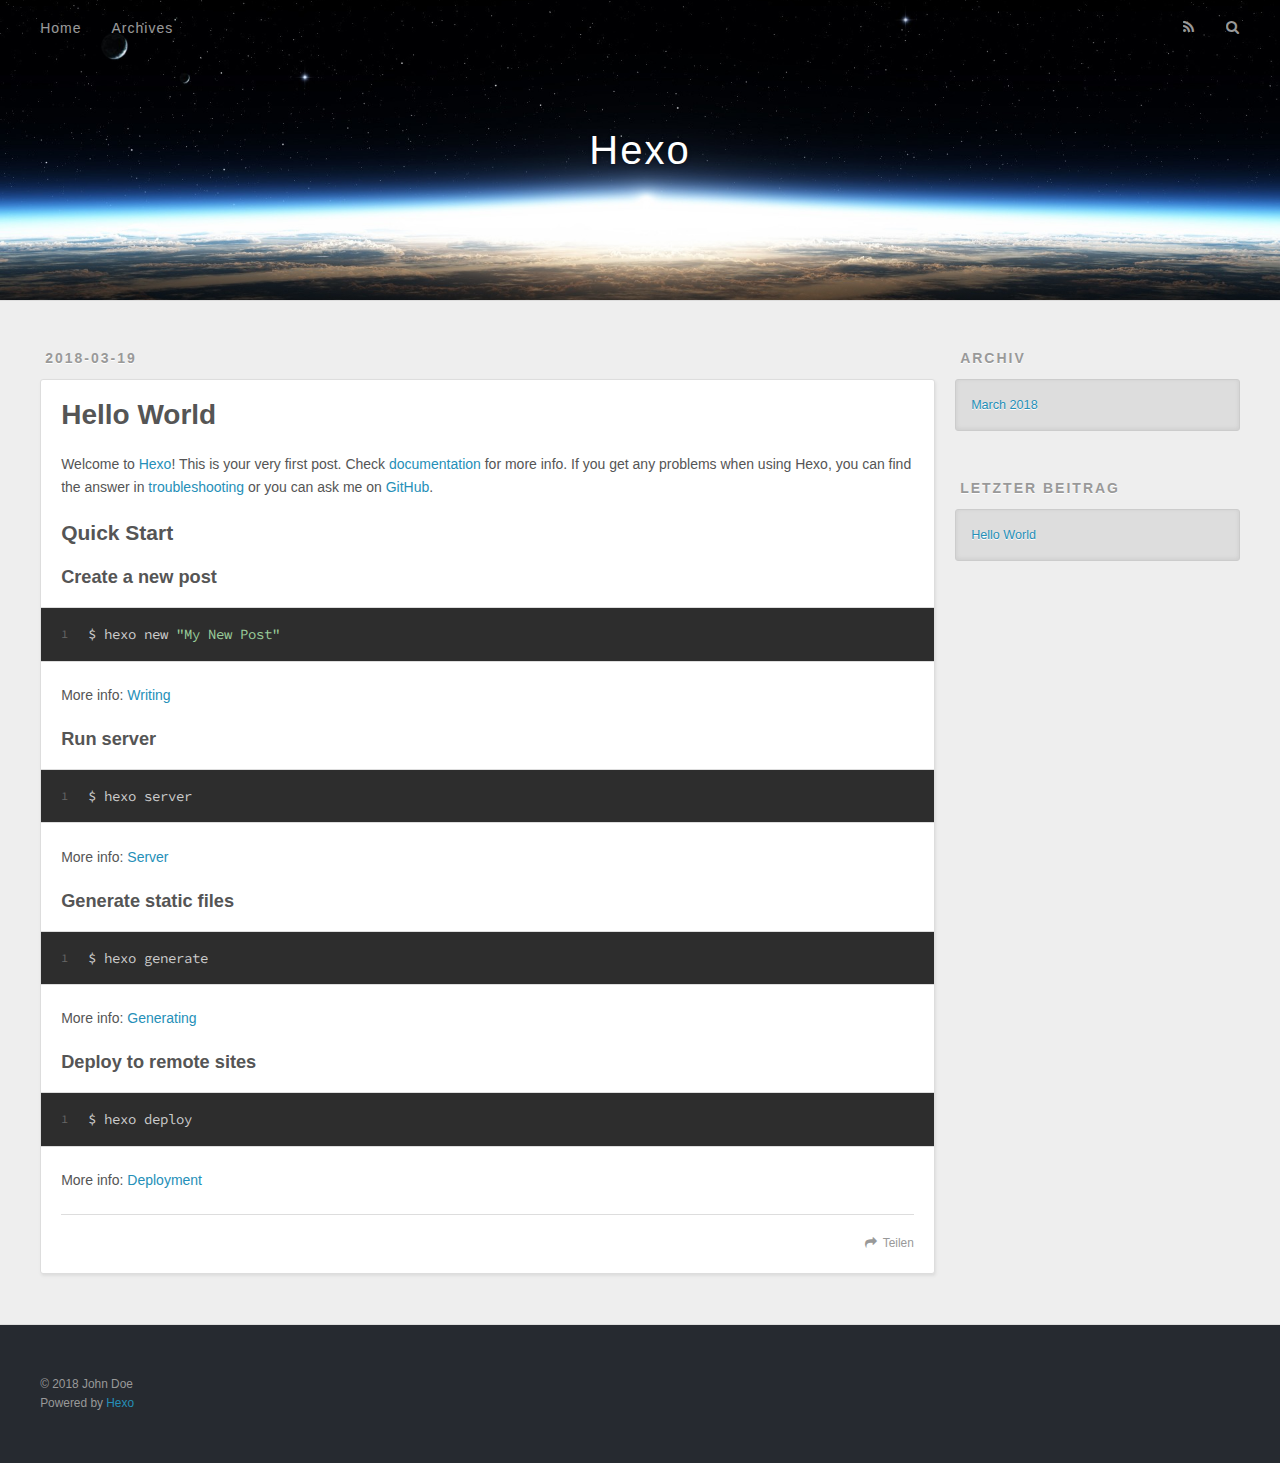
==== index.html @ 898272c4 "Site updated: 2018-03-19 23:19:36" ====
<!DOCTYPE html>
<html>
<head>
  <meta charset="utf-8">
  

  
  <title>Hexo</title>
  <meta name="viewport" content="width=device-width, initial-scale=1, maximum-scale=1">
  <meta property="og:type" content="website">
<meta property="og:title" content="Hexo">
<meta property="og:url" content="http://yoursite.com/index.html">
<meta property="og:site_name" content="Hexo">
<meta name="twitter:card" content="summary">
<meta name="twitter:title" content="Hexo">
  
    <link rel="alternate" href="/atom.xml" title="Hexo" type="application/atom+xml">
  
  
    <link rel="icon" href="/favicon.png">
  
  
    <link href="//fonts.googleapis.com/css?family=Source+Code+Pro" rel="stylesheet" type="text/css">
  
  <link rel="stylesheet" href="/css/style.css">
</head>

<body>
  <div id="container">
    <div id="wrap">
      <header id="header">
  <div id="banner"></div>
  <div id="header-outer" class="outer">
    <div id="header-title" class="inner">
      <h1 id="logo-wrap">
        <a href="/" id="logo">Hexo</a>
      </h1>
      
    </div>
    <div id="header-inner" class="inner">
      <nav id="main-nav">
        <a id="main-nav-toggle" class="nav-icon"></a>
        
          <a class="main-nav-link" href="/">Home</a>
        
          <a class="main-nav-link" href="/archives">Archives</a>
        
      </nav>
      <nav id="sub-nav">
        
          <a id="nav-rss-link" class="nav-icon" href="/atom.xml" title="RSS Feed"></a>
        
        <a id="nav-search-btn" class="nav-icon" title="Suche"></a>
      </nav>
      <div id="search-form-wrap">
        <form action="//google.com/search" method="get" accept-charset="UTF-8" class="search-form"><input type="search" name="q" class="search-form-input" placeholder="Search"><button type="submit" class="search-form-submit">&#xF002;</button><input type="hidden" name="sitesearch" value="http://yoursite.com"></form>
      </div>
    </div>
  </div>
</header>
      <div class="outer">
        <section id="main">
  
    <article id="post-hello-world" class="article article-type-post" itemscope itemprop="blogPost">
  <div class="article-meta">
    <a href="/2018/03/19/hello-world/" class="article-date">
  <time datetime="2018-03-19T15:12:24.000Z" itemprop="datePublished">2018-03-19</time>
</a>
    
  </div>
  <div class="article-inner">
    
    
      <header class="article-header">
        
  
    <h1 itemprop="name">
      <a class="article-title" href="/2018/03/19/hello-world/">Hello World</a>
    </h1>
  

      </header>
    
    <div class="article-entry" itemprop="articleBody">
      
        <p>Welcome to <a href="https://hexo.io/" target="_blank" rel="noopener">Hexo</a>! This is your very first post. Check <a href="https://hexo.io/docs/" target="_blank" rel="noopener">documentation</a> for more info. If you get any problems when using Hexo, you can find the answer in <a href="https://hexo.io/docs/troubleshooting.html" target="_blank" rel="noopener">troubleshooting</a> or you can ask me on <a href="https://github.com/hexojs/hexo/issues" target="_blank" rel="noopener">GitHub</a>.</p>
<h2 id="Quick-Start"><a href="#Quick-Start" class="headerlink" title="Quick Start"></a>Quick Start</h2><h3 id="Create-a-new-post"><a href="#Create-a-new-post" class="headerlink" title="Create a new post"></a>Create a new post</h3><figure class="highlight bash"><table><tr><td class="gutter"><pre><span class="line">1</span><br></pre></td><td class="code"><pre><span class="line">$ hexo new <span class="string">"My New Post"</span></span><br></pre></td></tr></table></figure>
<p>More info: <a href="https://hexo.io/docs/writing.html" target="_blank" rel="noopener">Writing</a></p>
<h3 id="Run-server"><a href="#Run-server" class="headerlink" title="Run server"></a>Run server</h3><figure class="highlight bash"><table><tr><td class="gutter"><pre><span class="line">1</span><br></pre></td><td class="code"><pre><span class="line">$ hexo server</span><br></pre></td></tr></table></figure>
<p>More info: <a href="https://hexo.io/docs/server.html" target="_blank" rel="noopener">Server</a></p>
<h3 id="Generate-static-files"><a href="#Generate-static-files" class="headerlink" title="Generate static files"></a>Generate static files</h3><figure class="highlight bash"><table><tr><td class="gutter"><pre><span class="line">1</span><br></pre></td><td class="code"><pre><span class="line">$ hexo generate</span><br></pre></td></tr></table></figure>
<p>More info: <a href="https://hexo.io/docs/generating.html" target="_blank" rel="noopener">Generating</a></p>
<h3 id="Deploy-to-remote-sites"><a href="#Deploy-to-remote-sites" class="headerlink" title="Deploy to remote sites"></a>Deploy to remote sites</h3><figure class="highlight bash"><table><tr><td class="gutter"><pre><span class="line">1</span><br></pre></td><td class="code"><pre><span class="line">$ hexo deploy</span><br></pre></td></tr></table></figure>
<p>More info: <a href="https://hexo.io/docs/deployment.html" target="_blank" rel="noopener">Deployment</a></p>

      
    </div>
    <footer class="article-footer">
      <a data-url="http://yoursite.com/2018/03/19/hello-world/" data-id="cjeydkvcm0000oxqplvipd4f5" class="article-share-link">Teilen</a>
      
      
    </footer>
  </div>
  
</article>


  


</section>
        
          <aside id="sidebar">
  
    

  
    

  
    
  
    
  <div class="widget-wrap">
    <h3 class="widget-title">Archiv</h3>
    <div class="widget">
      <ul class="archive-list"><li class="archive-list-item"><a class="archive-list-link" href="/archives/2018/03/">March 2018</a></li></ul>
    </div>
  </div>


  
    
  <div class="widget-wrap">
    <h3 class="widget-title">letzter Beitrag</h3>
    <div class="widget">
      <ul>
        
          <li>
            <a href="/2018/03/19/hello-world/">Hello World</a>
          </li>
        
      </ul>
    </div>
  </div>

  
</aside>
        
      </div>
      <footer id="footer">
  
  <div class="outer">
    <div id="footer-info" class="inner">
      &copy; 2018 John Doe<br>
      Powered by <a href="http://hexo.io/" target="_blank">Hexo</a>
    </div>
  </div>
</footer>
    </div>
    <nav id="mobile-nav">
  
    <a href="/" class="mobile-nav-link">Home</a>
  
    <a href="/archives" class="mobile-nav-link">Archives</a>
  
</nav>
    

<script src="//ajax.googleapis.com/ajax/libs/jquery/2.0.3/jquery.min.js"></script>


  <link rel="stylesheet" href="/fancybox/jquery.fancybox.css">
  <script src="/fancybox/jquery.fancybox.pack.js"></script>


<script src="/js/script.js"></script>



  </div>
</body>
</html>
---- css/style.css ----
body {
  width: 100%;
}
body:before,
body:after {
  content: "";
  display: table;
}
body:after {
  clear: both;
}
html,
body,
div,
span,
applet,
object,
iframe,
h1,
h2,
h3,
h4,
h5,
h6,
p,
blockquote,
pre,
a,
abbr,
acronym,
address,
big,
cite,
code,
del,
dfn,
em,
img,
ins,
kbd,
q,
s,
samp,
small,
strike,
strong,
sub,
sup,
tt,
var,
dl,
dt,
dd,
ol,
ul,
li,
fieldset,
form,
label,
legend,
table,
caption,
tbody,
tfoot,
thead,
tr,
th,
td {
  margin: 0;
  padding: 0;
  border: 0;
  outline: 0;
  font-weight: inherit;
  font-style: inherit;
  font-family: inherit;
  font-size: 100%;
  vertical-align: baseline;
}
body {
  line-height: 1;
  color: #000;
  background: #fff;
}
ol,
ul {
  list-style: none;
}
table {
  border-collapse: separate;
  border-spacing: 0;
  vertical-align: middle;
}
caption,
th,
td {
  text-align: left;
  font-weight: normal;
  vertical-align: middle;
}
a img {
  border: none;
}
input,
button {
  margin: 0;
  padding: 0;
}
input::-moz-focus-inner,
button::-moz-focus-inner {
  border: 0;
  padding: 0;
}
@font-face {
  font-family: FontAwesome;
  font-style: normal;
  font-weight: normal;
  src: url("fonts/fontawesome-webfont.eot?v=#4.0.3");
  src: url("fonts/fontawesome-webfont.eot?#iefix&v=#4.0.3") format("embedded-opentype"), url("fonts/fontawesome-webfont.woff?v=#4.0.3") format("woff"), url("fonts/fontawesome-webfont.ttf?v=#4.0.3") format("truetype"), url("fonts/fontawesome-webfont.svg#fontawesomeregular?v=#4.0.3") format("svg");
}
html,
body,
#container {
  height: 100%;
}
body {
  background: #eee;
  font: 14px -apple-system, BlinkMacSystemFont, "Segoe UI", "Roboto", "Oxygen", "Ubuntu", "Cantarell", "Fira Sans", "Droid Sans", "Helvetica Neue", sans-serif;
  -webkit-text-size-adjust: 100%;
}
.outer {
  max-width: 1220px;
  margin: 0 auto;
  padding: 0 20px;
}
.outer:before,
.outer:after {
  content: "";
  display: table;
}
.outer:after {
  clear: both;
}
.inner {
  display: inline;
  float: left;
  width: 98.33333333333333%;
  margin: 0 0.833333333333333%;
}
.left,
.alignleft {
  float: left;
}
.right,
.alignright {
  float: right;
}
.clear {
  clear: both;
}
#container {
  position: relative;
}
.mobile-nav-on {
  overflow: hidden;
}
#wrap {
  height: 100%;
  width: 100%;
  position: absolute;
  top: 0;
  left: 0;
  -webkit-transition: 0.2s ease-out;
  -moz-transition: 0.2s ease-out;
  -ms-transition: 0.2s ease-out;
  transition: 0.2s ease-out;
  z-index: 1;
  background: #eee;
}
.mobile-nav-on #wrap {
  left: 280px;
}
@media screen and (min-width: 768px) {
  #main {
    display: inline;
    float: left;
    width: 73.33333333333333%;
    margin: 0 0.833333333333333%;
  }
}
.article-date,
.article-category-link,
.archive-year,
.widget-title {
  text-decoration: none;
  text-transform: uppercase;
  letter-spacing: 2px;
  color: #999;
  margin-bottom: 1em;
  margin-left: 5px;
  line-height: 1em;
  text-shadow: 0 1px #fff;
  font-weight: bold;
}
.article-inner,
.archive-article-inner {
  background: #fff;
  -webkit-box-shadow: 1px 2px 3px #ddd;
  box-shadow: 1px 2px 3px #ddd;
  border: 1px solid #ddd;
  border-radius: 3px;
}
.article-entry h1,
.widget h1 {
  font-size: 2em;
}
.article-entry h2,
.widget h2 {
  font-size: 1.5em;
}
.article-entry h3,
.widget h3 {
  font-size: 1.3em;
}
.article-entry h4,
.widget h4 {
  font-size: 1.2em;
}
.article-entry h5,
.widget h5 {
  font-size: 1em;
}
.article-entry h6,
.widget h6 {
  font-size: 1em;
  color: #999;
}
.article-entry hr,
.widget hr {
  border: 1px dashed #ddd;
}
.article-entry strong,
.widget strong {
  font-weight: bold;
}
.article-entry em,
.widget em,
.article-entry cite,
.widget cite {
  font-style: italic;
}
.article-entry sup,
.widget sup,
.article-entry sub,
.widget sub {
  font-size: 0.75em;
  line-height: 0;
  position: relative;
  vertical-align: baseline;
}
.article-entry sup,
.widget sup {
  top: -0.5em;
}
.article-entry sub,
.widget sub {
  bottom: -0.2em;
}
.article-entry small,
.widget small {
  font-size: 0.85em;
}
.article-entry acronym,
.widget acronym,
.article-entry abbr,
.widget abbr {
  border-bottom: 1px dotted;
}
.article-entry ul,
.widget ul,
.article-entry ol,
.widget ol,
.article-entry dl,
.widget dl {
  margin: 0 20px;
  line-height: 1.6em;
}
.article-entry ul ul,
.widget ul ul,
.article-entry ol ul,
.widget ol ul,
.article-entry ul ol,
.widget ul ol,
.article-entry ol ol,
.widget ol ol {
  margin-top: 0;
  margin-bottom: 0;
}
.article-entry ul,
.widget ul {
  list-style: disc;
}
.article-entry ol,
.widget ol {
  list-style: decimal;
}
.article-entry dt,
.widget dt {
  font-weight: bold;
}
#header {
  height: 300px;
  position: relative;
  border-bottom: 1px solid #ddd;
}
#header:before,
#header:after {
  content: "";
  position: absolute;
  left: 0;
  right: 0;
  height: 40px;
}
#header:before {
  top: 0;
  background: -webkit-linear-gradient(rgba(0,0,0,0.2), transparent);
  background: -moz-linear-gradient(rgba(0,0,0,0.2), transparent);
  background: -ms-linear-gradient(rgba(0,0,0,0.2), transparent);
  background: linear-gradient(rgba(0,0,0,0.2), transparent);
}
#header:after {
  bottom: 0;
  background: -webkit-linear-gradient(transparent, rgba(0,0,0,0.2));
  background: -moz-linear-gradient(transparent, rgba(0,0,0,0.2));
  background: -ms-linear-gradient(transparent, rgba(0,0,0,0.2));
  background: linear-gradient(transparent, rgba(0,0,0,0.2));
}
#header-outer {
  height: 100%;
  position: relative;
}
#header-inner {
  position: relative;
  overflow: hidden;
}
#banner {
  position: absolute;
  top: 0;
  left: 0;
  width: 100%;
  height: 100%;
  background: url("images/banner.jpg") center #000;
  -webkit-background-size: cover;
  -moz-background-size: cover;
  background-size: cover;
  z-index: -1;
}
#header-title {
  text-align: center;
  height: 40px;
  position: absolute;
  top: 50%;
  left: 0;
  margin-top: -20px;
}
#logo,
#subtitle {
  text-decoration: none;
  color: #fff;
  font-weight: 300;
  text-shadow: 0 1px 4px rgba(0,0,0,0.3);
}
#logo {
  font-size: 40px;
  line-height: 40px;
  letter-spacing: 2px;
}
#subtitle {
  font-size: 16px;
  line-height: 16px;
  letter-spacing: 1px;
}
#subtitle-wrap {
  margin-top: 16px;
}
#main-nav {
  float: left;
  margin-left: -15px;
}
.nav-icon,
.main-nav-link {
  float: left;
  color: #fff;
  opacity: 0.6;
  text-decoration: none;
  text-shadow: 0 1px rgba(0,0,0,0.2);
  -webkit-transition: opacity 0.2s;
  -moz-transition: opacity 0.2s;
  -ms-transition: opacity 0.2s;
  transition: opacity 0.2s;
  display: block;
  padding: 20px 15px;
}
.nav-icon:hover,
.main-nav-link:hover {
  opacity: 1;
}
.nav-icon {
  font-family: FontAwesome;
  text-align: center;
  font-size: 14px;
  width: 14px;
  height: 14px;
  padding: 20px 15px;
  position: relative;
  cursor: pointer;
}
.main-nav-link {
  font-weight: 300;
  letter-spacing: 1px;
}
@media screen and (max-width: 479px) {
  .main-nav-link {
    display: none;
  }
}
#main-nav-toggle {
  display: none;
}
#main-nav-toggle:before {
  content: "\f0c9";
}
@media screen and (max-width: 479px) {
  #main-nav-toggle {
    display: block;
  }
}
#sub-nav {
  float: right;
  margin-right: -15px;
}
#nav-rss-link:before {
  content: "\f09e";
}
#nav-search-btn:before {
  content: "\f002";
}
#search-form-wrap {
  position: absolute;
  top: 15px;
  width: 150px;
  height: 30px;
  right: -150px;
  opacity: 0;
  -webkit-transition: 0.2s ease-out;
  -moz-transition: 0.2s ease-out;
  -ms-transition: 0.2s ease-out;
  transition: 0.2s ease-out;
}
#search-form-wrap.on {
  opacity: 1;
  right: 0;
}
@media screen and (max-width: 479px) {
  #search-form-wrap {
    width: 100%;
    right: -100%;
  }
}
.search-form {
  position: absolute;
  top: 0;
  left: 0;
  right: 0;
  background: #fff;
  padding: 5px 15px;
  border-radius: 15px;
  -webkit-box-shadow: 0 0 10px rgba(0,0,0,0.3);
  box-shadow: 0 0 10px rgba(0,0,0,0.3);
}
.search-form-input {
  border: none;
  background: none;
  color: #555;
  width: 100%;
  font: 13px -apple-system, BlinkMacSystemFont, "Segoe UI", "Roboto", "Oxygen", "Ubuntu", "Cantarell", "Fira Sans", "Droid Sans", "Helvetica Neue", sans-serif;
  outline: none;
}
.search-form-input::-webkit-search-results-decoration,
.search-form-input::-webkit-search-cancel-button {
  -webkit-appearance: none;
}
.search-form-submit {
  position: absolute;
  top: 50%;
  right: 10px;
  margin-top: -7px;
  font: 13px FontAwesome;
  border: none;
  background: none;
  color: #bbb;
  cursor: pointer;
}
.search-form-submit:hover,
.search-form-submit:focus {
  color: #777;
}
.article {
  margin: 50px 0;
}
.article-inner {
  overflow: hidden;
}
.article-meta:before,
.article-meta:after {
  content: "";
  display: table;
}
.article-meta:after {
  clear: both;
}
.article-date {
  float: left;
}
.article-category {
  float: left;
  line-height: 1em;
  color: #ccc;
  text-shadow: 0 1px #fff;
  margin-left: 8px;
}
.article-category:before {
  content: "\2022";
}
.article-category-link {
  margin: 0 12px 1em;
}
.article-header {
  padding: 20px 20px 0;
}
.article-title {
  text-decoration: none;
  font-size: 2em;
  font-weight: bold;
  color: #555;
  line-height: 1.1em;
  -webkit-transition: color 0.2s;
  -moz-transition: color 0.2s;
  -ms-transition: color 0.2s;
  transition: color 0.2s;
}
a.article-title:hover {
  color: #258fb8;
}
.article-entry {
  color: #555;
  padding: 0 20px;
}
.article-entry:before,
.article-entry:after {
  content: "";
  display: table;
}
.article-entry:after {
  clear: both;
}
.article-entry p,
.article-entry table {
  line-height: 1.6em;
  margin: 1.6em 0;
}
.article-entry h1,
.article-entry h2,
.article-entry h3,
.article-entry h4,
.article-entry h5,
.article-entry h6 {
  font-weight: bold;
}
.article-entry h1,
.article-entry h2,
.article-entry h3,
.article-entry h4,
.article-entry h5,
.article-entry h6 {
  line-height: 1.1em;
  margin: 1.1em 0;
}
.article-entry a {
  color: #258fb8;
  text-decoration: none;
}
.article-entry a:hover {
  text-decoration: underline;
}
.article-entry ul,
.article-entry ol,
.article-entry dl {
  margin-top: 1.6em;
  margin-bottom: 1.6em;
}
.article-entry img,
.article-entry video {
  max-width: 100%;
  height: auto;
  display: block;
  margin: auto;
}
.article-entry iframe {
  border: none;
}
.article-entry table {
  width: 100%;
  border-collapse: collapse;
  border-spacing: 0;
}
.article-entry th {
  font-weight: bold;
  border-bottom: 3px solid #ddd;
  padding-bottom: 0.5em;
}
.article-entry td {
  border-bottom: 1px solid #ddd;
  padding: 10px 0;
}
.article-entry blockquote {
  font-family: Georgia, "Times New Roman", serif;
  font-size: 1.4em;
  margin: 1.6em 20px;
  text-align: center;
}
.article-entry blockquote footer {
  font-size: 14px;
  margin: 1.6em 0;
  font-family: -apple-system, BlinkMacSystemFont, "Segoe UI", "Roboto", "Oxygen", "Ubuntu", "Cantarell", "Fira Sans", "Droid Sans", "Helvetica Neue", sans-serif;
}
.article-entry blockquote footer cite:before {
  content: "—";
  padding: 0 0.5em;
}
.article-entry .pullquote {
  text-align: left;
  width: 45%;
  margin: 0;
}
.article-entry .pullquote.left {
  margin-left: 0.5em;
  margin-right: 1em;
}
.article-entry .pullquote.right {
  margin-right: 0.5em;
  margin-left: 1em;
}
.article-entry .caption {
  color: #999;
  display: block;
  font-size: 0.9em;
  margin-top: 0.5em;
  position: relative;
  text-align: center;
}
.article-entry .video-container {
  position: relative;
  padding-top: 56.25%;
  height: 0;
  overflow: hidden;
}
.article-entry .video-container iframe,
.article-entry .video-container object,
.article-entry .video-container embed {
  position: absolute;
  top: 0;
  left: 0;
  width: 100%;
  height: 100%;
  margin-top: 0;
}
.article-more-link a {
  display: inline-block;
  line-height: 1em;
  padding: 6px 15px;
  border-radius: 15px;
  background: #eee;
  color: #999;
  text-shadow: 0 1px #fff;
  text-decoration: none;
}
.article-more-link a:hover {
  background: #258fb8;
  color: #fff;
  text-decoration: none;
  text-shadow: 0 1px #1e7293;
}
.article-footer {
  font-size: 0.85em;
  line-height: 1.6em;
  border-top: 1px solid #ddd;
  padding-top: 1.6em;
  margin: 0 20px 20px;
}
.article-footer:before,
.article-footer:after {
  content: "";
  display: table;
}
.article-footer:after {
  clear: both;
}
.article-footer a {
  color: #999;
  text-decoration: none;
}
.article-footer a:hover {
  color: #555;
}
.article-tag-list-item {
  float: left;
  margin-right: 10px;
}
.article-tag-list-link:before {
  content: "#";
}
.article-comment-link {
  float: right;
}
.article-comment-link:before {
  content: "\f075";
  font-family: FontAwesome;
  padding-right: 8px;
}
.article-share-link {
  cursor: pointer;
  float: right;
  margin-left: 20px;
}
.article-share-link:before {
  content: "\f064";
  font-family: FontAwesome;
  padding-right: 6px;
}
#article-nav {
  position: relative;
}
#article-nav:before,
#article-nav:after {
  content: "";
  display: table;
}
#article-nav:after {
  clear: both;
}
@media screen and (min-width: 768px) {
  #article-nav {
    margin: 50px 0;
  }
  #article-nav:before {
    width: 8px;
    height: 8px;
    position: absolute;
    top: 50%;
    left: 50%;
    margin-top: -4px;
    margin-left: -4px;
    content: "";
    border-radius: 50%;
    background: #ddd;
    -webkit-box-shadow: 0 1px 2px #fff;
    box-shadow: 0 1px 2px #fff;
  }
}
.article-nav-link-wrap {
  text-decoration: none;
  text-shadow: 0 1px #fff;
  color: #999;
  -webkit-box-sizing: border-box;
  -moz-box-sizing: border-box;
  box-sizing: border-box;
  margin-top: 50px;
  text-align: center;
  display: block;
}
.article-nav-link-wrap:hover {
  color: #555;
}
@media screen and (min-width: 768px) {
  .article-nav-link-wrap {
    width: 50%;
    margin-top: 0;
  }
}
@media screen and (min-width: 768px) {
  #article-nav-newer {
    float: left;
    text-align: right;
    padding-right: 20px;
  }
}
@media screen and (min-width: 768px) {
  #article-nav-older {
    float: right;
    text-align: left;
    padding-left: 20px;
  }
}
.article-nav-caption {
  text-transform: uppercase;
  letter-spacing: 2px;
  color: #ddd;
  line-height: 1em;
  font-weight: bold;
}
#article-nav-newer .article-nav-caption {
  margin-right: -2px;
}
.article-nav-title {
  font-size: 0.85em;
  line-height: 1.6em;
  margin-top: 0.5em;
}
.article-share-box {
  position: absolute;
  display: none;
  background: #fff;
  -webkit-box-shadow: 1px 2px 10px rgba(0,0,0,0.2);
  box-shadow: 1px 2px 10px rgba(0,0,0,0.2);
  border-radius: 3px;
  margin-left: -145px;
  overflow: hidden;
  z-index: 1;
}
.article-share-box.on {
  display: block;
}
.article-share-input {
  width: 100%;
  background: none;
  -webkit-box-sizing: border-box;
  -moz-box-sizing: border-box;
  box-sizing: border-box;
  font: 14px -apple-system, BlinkMacSystemFont, "Segoe UI", "Roboto", "Oxygen", "Ubuntu", "Cantarell", "Fira Sans", "Droid Sans", "Helvetica Neue", sans-serif;
  padding: 0 15px;
  color: #555;
  outline: none;
  border: 1px solid #ddd;
  border-radius: 3px 3px 0 0;
  height: 36px;
  line-height: 36px;
}
.article-share-links {
  background: #eee;
}
.article-share-links:before,
.article-share-links:after {
  content: "";
  display: table;
}
.article-share-links:after {
  clear: both;
}
.article-share-twitter,
.article-share-facebook,
.article-share-pinterest,
.article-share-google {
  width: 50px;
  height: 36px;
  display: block;
  float: left;
  position: relative;
  color: #999;
  text-shadow: 0 1px #fff;
}
.article-share-twitter:before,
.article-share-facebook:before,
.article-share-pinterest:before,
.article-share-google:before {
  font-size: 20px;
  font-family: FontAwesome;
  width: 20px;
  height: 20px;
  position: absolute;
  top: 50%;
  left: 50%;
  margin-top: -10px;
  margin-left: -10px;
  text-align: center;
}
.article-share-twitter:hover,
.article-share-facebook:hover,
.article-share-pinterest:hover,
.article-share-google:hover {
  color: #fff;
}
.article-share-twitter:before {
  content: "\f099";
}
.article-share-twitter:hover {
  background: #00aced;
  text-shadow: 0 1px #008abe;
}
.article-share-facebook:before {
  content: "\f09a";
}
.article-share-facebook:hover {
  background: #3b5998;
  text-shadow: 0 1px #2f477a;
}
.article-share-pinterest:before {
  content: "\f0d2";
}
.article-share-pinterest:hover {
  background: #cb2027;
  text-shadow: 0 1px #a21a1f;
}
.article-share-google:before {
  content: "\f0d5";
}
.article-share-google:hover {
  background: #dd4b39;
  text-shadow: 0 1px #be3221;
}
.article-gallery {
  background: #000;
  position: relative;
}
.article-gallery-photos {
  position: relative;
  overflow: hidden;
}
.article-gallery-img {
  display: none;
  max-width: 100%;
}
.article-gallery-img:first-child {
  display: block;
}
.article-gallery-img.loaded {
  position: absolute;
  display: block;
}
.article-gallery-img img {
  display: block;
  max-width: 100%;
  margin: 0 auto;
}
#comments {
  background: #fff;
  -webkit-box-shadow: 1px 2px 3px #ddd;
  box-shadow: 1px 2px 3px #ddd;
  padding: 20px;
  border: 1px solid #ddd;
  border-radius: 3px;
  margin: 50px 0;
}
#comments a {
  color: #258fb8;
}
.archives-wrap {
  margin: 50px 0;
}
.archives:before,
.archives:after {
  content: "";
  display: table;
}
.archives:after {
  clear: both;
}
.archive-year-wrap {
  margin-bottom: 1em;
}
.archives {
  -webkit-column-gap: 10px;
  -moz-column-gap: 10px;
  column-gap: 10px;
}
@media screen and (min-width: 480px) and (max-width: 767px) {
  .archives {
    -webkit-column-count: 2;
    -moz-column-count: 2;
    column-count: 2;
  }
}
@media screen and (min-width: 768px) {
  .archives {
    -webkit-column-count: 3;
    -moz-column-count: 3;
    column-count: 3;
  }
}
.archive-article {
  -webkit-column-break-inside: avoid;
  page-break-inside: avoid;
  overflow: hidden;
  break-inside: avoid-column;
}
.archive-article-inner {
  padding: 10px;
  margin-bottom: 15px;
}
.archive-article-title {
  text-decoration: none;
  font-weight: bold;
  color: #555;
  -webkit-transition: color 0.2s;
  -moz-transition: color 0.2s;
  -ms-transition: color 0.2s;
  transition: color 0.2s;
  line-height: 1.6em;
}
.archive-article-title:hover {
  color: #258fb8;
}
.archive-article-footer {
  margin-top: 1em;
}
.archive-article-date {
  color: #999;
  text-decoration: none;
  font-size: 0.85em;
  line-height: 1em;
  margin-bottom: 0.5em;
  display: block;
}
#page-nav {
  margin: 50px auto;
  background: #fff;
  -webkit-box-shadow: 1px 2px 3px #ddd;
  box-shadow: 1px 2px 3px #ddd;
  border: 1px solid #ddd;
  border-radius: 3px;
  text-align: center;
  color: #999;
  overflow: hidden;
}
#page-nav:before,
#page-nav:after {
  content: "";
  display: table;
}
#page-nav:after {
  clear: both;
}
#page-nav a,
#page-nav span {
  padding: 10px 20px;
  line-height: 1;
  height: 2ex;
}
#page-nav a {
  color: #999;
  text-decoration: none;
}
#page-nav a:hover {
  background: #999;
  color: #fff;
}
#page-nav .prev {
  float: left;
}
#page-nav .next {
  float: right;
}
#page-nav .page-number {
  display: inline-block;
}
@media screen and (max-width: 479px) {
  #page-nav .page-number {
    display: none;
  }
}
#page-nav .current {
  color: #555;
  font-weight: bold;
}
#page-nav .space {
  color: #ddd;
}
#footer {
  background: #262a30;
  padding: 50px 0;
  border-top: 1px solid #ddd;
  color: #999;
}
#footer a {
  color: #258fb8;
  text-decoration: none;
}
#footer a:hover {
  text-decoration: underline;
}
#footer-info {
  line-height: 1.6em;
  font-size: 0.85em;
}
.article-entry pre,
.article-entry .highlight {
  background: #2d2d2d;
  margin: 0 -20px;
  padding: 15px 20px;
  border-style: solid;
  border-color: #ddd;
  border-width: 1px 0;
  overflow: auto;
  color: #ccc;
  line-height: 22.400000000000002px;
}
.article-entry .highlight .gutter pre,
.article-entry .gist .gist-file .gist-data .line-numbers {
  color: #666;
  font-size: 0.85em;
}
.article-entry pre,
.article-entry code {
  font-family: "Source Code Pro", Consolas, Monaco, Menlo, Consolas, monospace;
}
.article-entry code {
  background: #eee;
  text-shadow: 0 1px #fff;
  padding: 0 0.3em;
}
.article-entry pre code {
  background: none;
  text-shadow: none;
  padding: 0;
}
.article-entry .highlight pre {
  border: none;
  margin: 0;
  padding: 0;
}
.article-entry .highlight table {
  margin: 0;
  width: auto;
}
.article-entry .highlight td {
  border: none;
  padding: 0;
}
.article-entry .highlight figcaption {
  font-size: 0.85em;
  color: #999;
  line-height: 1em;
  margin-bottom: 1em;
}
.article-entry .highlight figcaption:before,
.article-entry .highlight figcaption:after {
  content: "";
  display: table;
}
.article-entry .highlight figcaption:after {
  clear: both;
}
.article-entry .highlight figcaption a {
  float: right;
}
.article-entry .highlight .gutter pre {
  text-align: right;
  padding-right: 20px;
}
.article-entry .highlight .line {
  height: 22.400000000000002px;
}
.article-entry .highlight .line.marked {
  background: #515151;
}
.article-entry .gist {
  margin: 0 -20px;
  border-style: solid;
  border-color: #ddd;
  border-width: 1px 0;
  background: #2d2d2d;
  padding: 15px 20px 15px 0;
}
.article-entry .gist .gist-file {
  border: none;
  font-family: "Source Code Pro", Consolas, Monaco, Menlo, Consolas, monospace;
  margin: 0;
}
.article-entry .gist .gist-file .gist-data {
  background: none;
  border: none;
}
.article-entry .gist .gist-file .gist-data .line-numbers {
  background: none;
  border: none;
  padding: 0 20px 0 0;
}
.article-entry .gist .gist-file .gist-data .line-data {
  padding: 0 !important;
}
.article-entry .gist .gist-file .highlight {
  margin: 0;
  padding: 0;
  border: none;
}
.article-entry .gist .gist-file .gist-meta {
  background: #2d2d2d;
  color: #999;
  font: 0.85em -apple-system, BlinkMacSystemFont, "Segoe UI", "Roboto", "Oxygen", "Ubuntu", "Cantarell", "Fira Sans", "Droid Sans", "Helvetica Neue", sans-serif;
  text-shadow: 0 0;
  padding: 0;
  margin-top: 1em;
  margin-left: 20px;
}
.article-entry .gist .gist-file .gist-meta a {
  color: #258fb8;
  font-weight: normal;
}
.article-entry .gist .gist-file .gist-meta a:hover {
  text-decoration: underline;
}
pre .comment,
pre .title {
  color: #999;
}
pre .variable,
pre .attribute,
pre .tag,
pre .regexp,
pre .ruby .constant,
pre .xml .tag .title,
pre .xml .pi,
pre .xml .doctype,
pre .html .doctype,
pre .css .id,
pre .css .class,
pre .css .pseudo {
  color: #f2777a;
}
pre .number,
pre .preprocessor,
pre .built_in,
pre .literal,
pre .params,
pre .constant {
  color: #f99157;
}
pre .class,
pre .ruby .class .title,
pre .css .rules .attribute {
  color: #9c9;
}
pre .string,
pre .value,
pre .inheritance,
pre .header,
pre .ruby .symbol,
pre .xml .cdata {
  color: #9c9;
}
pre .css .hexcolor {
  color: #6cc;
}
pre .function,
pre .python .decorator,
pre .python .title,
pre .ruby .function .title,
pre .ruby .title .keyword,
pre .perl .sub,
pre .javascript .title,
pre .coffeescript .title {
  color: #69c;
}
pre .keyword,
pre .javascript .function {
  color: #c9c;
}
@media screen and (max-width: 479px) {
  #mobile-nav {
    position: absolute;
    top: 0;
    left: 0;
    width: 280px;
    height: 100%;
    background: #191919;
    border-right: 1px solid #fff;
  }
}
@media screen and (max-width: 479px) {
  .mobile-nav-link {
    display: block;
    color: #999;
    text-decoration: none;
    padding: 15px 20px;
    font-weight: bold;
  }
  .mobile-nav-link:hover {
    color: #fff;
  }
}
@media screen and (min-width: 768px) {
  #sidebar {
    display: inline;
    float: left;
    width: 23.333333333333332%;
    margin: 0 0.833333333333333%;
  }
}
.widget-wrap {
  margin: 50px 0;
}
.widget {
  color: #777;
  text-shadow: 0 1px #fff;
  background: #ddd;
  -webkit-box-shadow: 0 -1px 4px #ccc inset;
  box-shadow: 0 -1px 4px #ccc inset;
  border: 1px solid #ccc;
  padding: 15px;
  border-radius: 3px;
}
.widget a {
  color: #258fb8;
  text-decoration: none;
}
.widget a:hover {
  text-decoration: underline;
}
.widget ul ul,
.widget ol ul,
.widget dl ul,
.widget ul ol,
.widget ol ol,
.widget dl ol,
.widget ul dl,
.widget ol dl,
.widget dl dl {
  margin-left: 15px;
  list-style: disc;
}
.widget {
  line-height: 1.6em;
  word-wrap: break-word;
  font-size: 0.9em;
}
.widget ul,
.widget ol {
  list-style: none;
  margin: 0;
}
.widget ul ul,
.widget ol ul,
.widget ul ol,
.widget ol ol {
  margin: 0 20px;
}
.widget ul ul,
.widget ol ul {
  list-style: disc;
}
.widget ul ol,
.widget ol ol {
  list-style: decimal;
}
.category-list-count,
.tag-list-count,
.archive-list-count {
  padding-left: 5px;
  color: #999;
  font-size: 0.85em;
}
.category-list-count:before,
.tag-list-count:before,
.archive-list-count:before {
  content: "(";
}
.category-list-count:after,
.tag-list-count:after,
.archive-list-count:after {
  content: ")";
}
.tagcloud a {
  margin-right: 5px;
  display: inline-block;
}
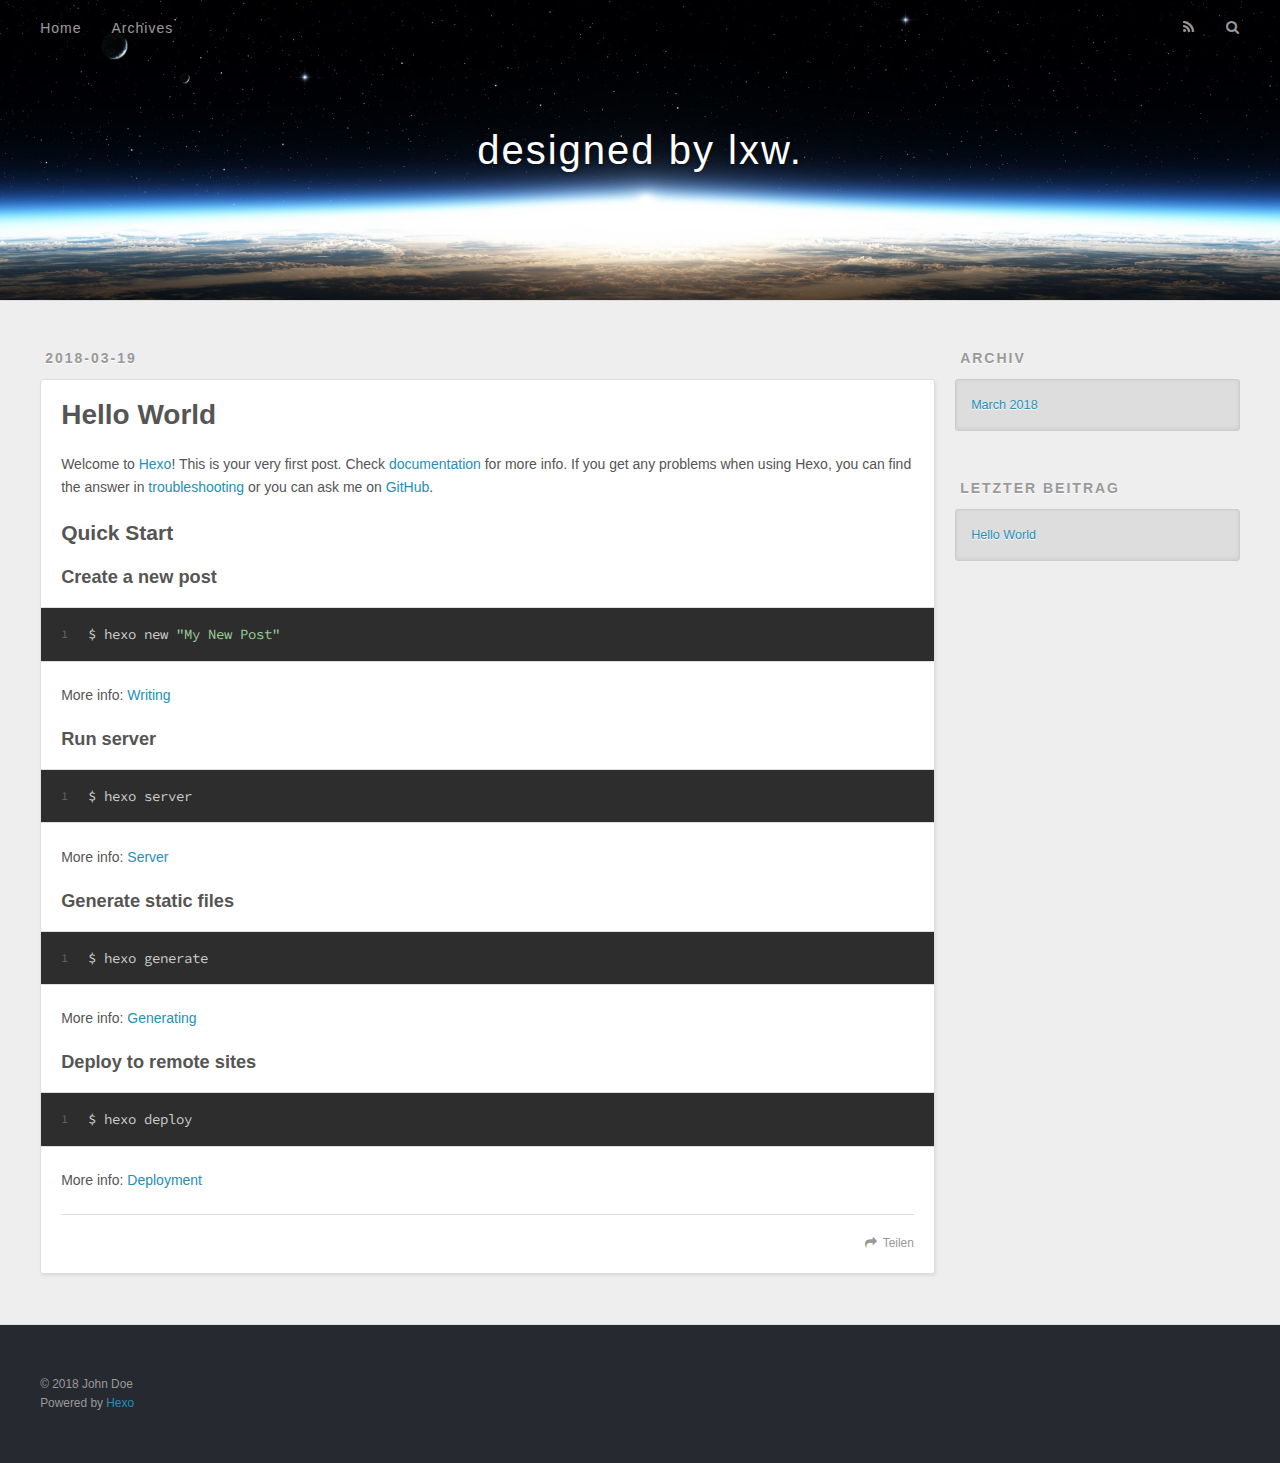
==== commit 2f39c3fe: "Site updated: 2018-03-19 23:37:35" ====
--- a/index.html
+++ b/index.html
@@ -33,7 +33,7 @@
   <div id="header-outer" class="outer">
     <div id="header-title" class="inner">
       <h1 id="logo-wrap">
-        <a href="/" id="logo">Hexo</a>
+        <a href="/" id="logo">designed by lxw.</a>
       </h1>
       
     </div>
@@ -180,4 +180,4 @@
 
   </div>
 </body>
-</html>+</html>
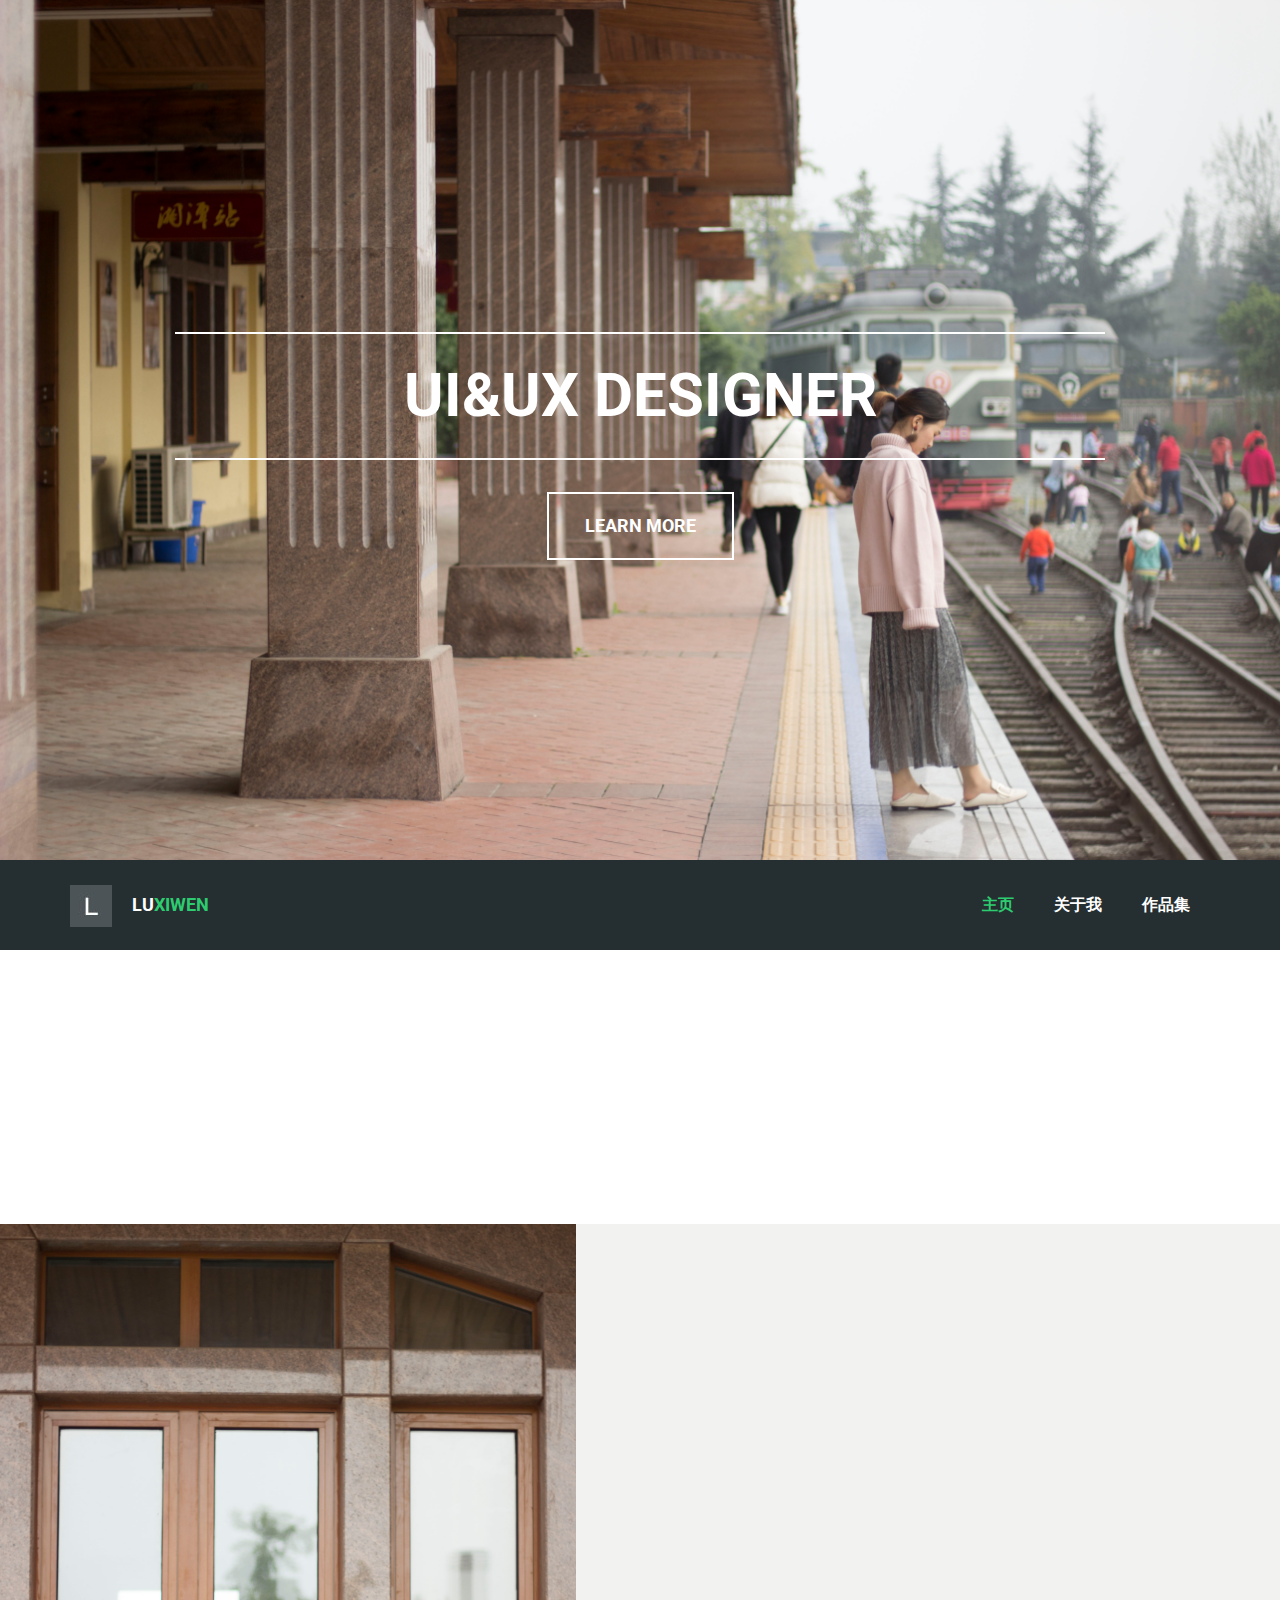
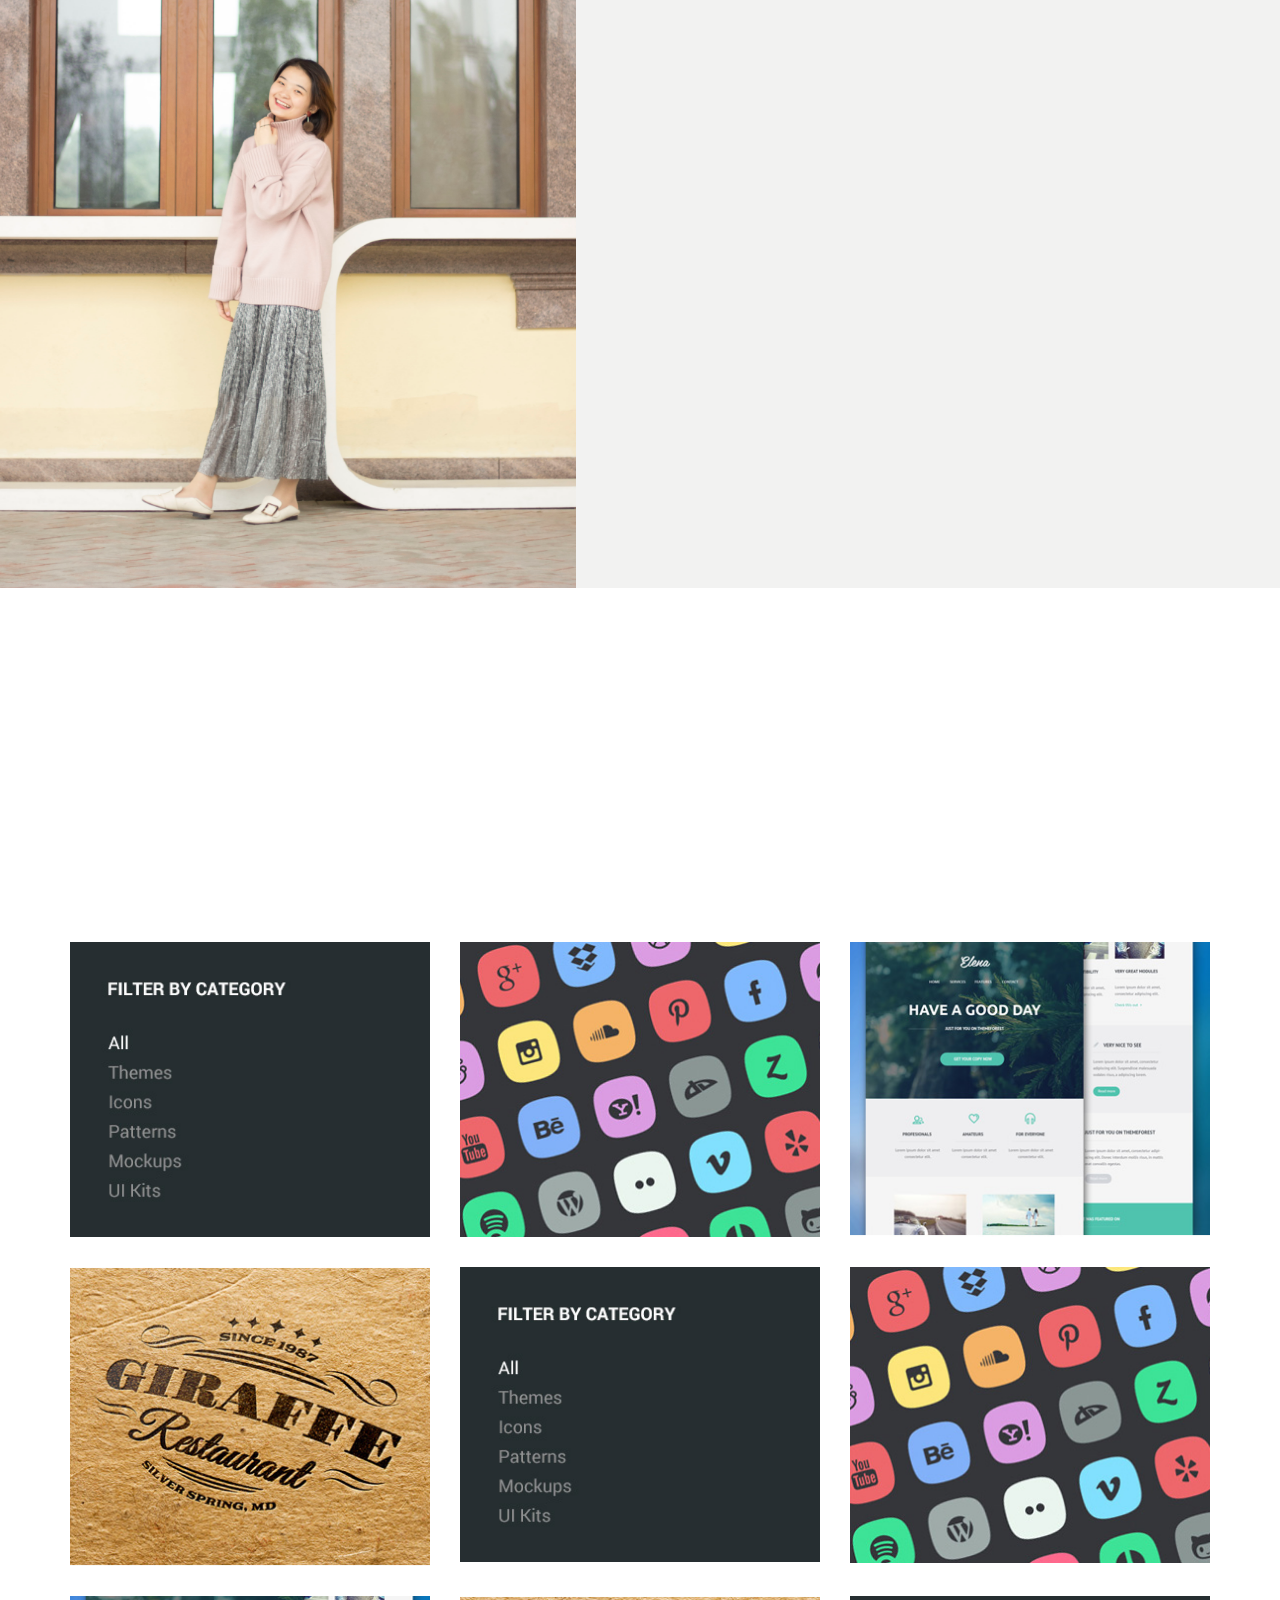
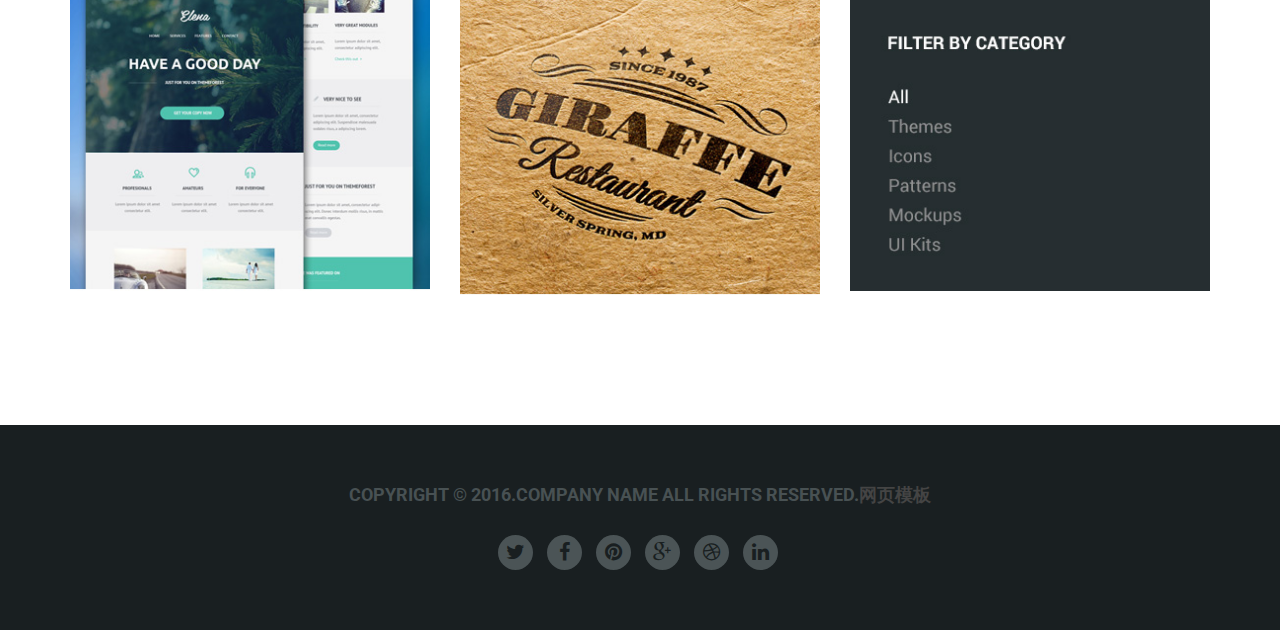
==== commit 8f00817f: "update" ====
--- a/index.html
+++ b/index.html
@@ -1,183 +1,301 @@
-<!DOCTYPE html>
-<html>
-<head>
-  <meta charset="utf-8">
-  
-
-  
-  <title>Hexo</title>
-  <meta name="viewport" content="width=device-width, initial-scale=1, maximum-scale=1">
-  <meta property="og:type" content="website">
-<meta property="og:title" content="Hexo">
-<meta property="og:url" content="http://yoursite.com/index.html">
-<meta property="og:site_name" content="Hexo">
-<meta name="twitter:card" content="summary">
-<meta name="twitter:title" content="Hexo">
-  
-    <link rel="alternate" href="/atom.xml" title="Hexo" type="application/atom+xml">
-  
-  
-    <link rel="icon" href="/favicon.png">
-  
-  
-    <link href="//fonts.googleapis.com/css?family=Source+Code+Pro" rel="stylesheet" type="text/css">
-  
-  <link rel="stylesheet" href="/css/style.css">
-</head>
-
-<body>
-  <div id="container">
-    <div id="wrap">
-      <header id="header">
-  <div id="banner"></div>
-  <div id="header-outer" class="outer">
-    <div id="header-title" class="inner">
-      <h1 id="logo-wrap">
-        <a href="/" id="logo">designed by lxw.</a>
-      </h1>
-      
-    </div>
-    <div id="header-inner" class="inner">
-      <nav id="main-nav">
-        <a id="main-nav-toggle" class="nav-icon"></a>
-        
-          <a class="main-nav-link" href="/">Home</a>
-        
-          <a class="main-nav-link" href="/archives">Archives</a>
-        
-      </nav>
-      <nav id="sub-nav">
-        
-          <a id="nav-rss-link" class="nav-icon" href="/atom.xml" title="RSS Feed"></a>
-        
-        <a id="nav-search-btn" class="nav-icon" title="Suche"></a>
-      </nav>
-      <div id="search-form-wrap">
-        <form action="//google.com/search" method="get" accept-charset="UTF-8" class="search-form"><input type="search" name="q" class="search-form-input" placeholder="Search"><button type="submit" class="search-form-submit">&#xF002;</button><input type="hidden" name="sitesearch" value="http://yoursite.com"></form>
-      </div>
-    </div>
-  </div>
-</header>
-      <div class="outer">
-        <section id="main">
-  
-    <article id="post-hello-world" class="article article-type-post" itemscope itemprop="blogPost">
-  <div class="article-meta">
-    <a href="/2018/03/19/hello-world/" class="article-date">
-  <time datetime="2018-03-19T15:12:24.000Z" itemprop="datePublished">2018-03-19</time>
-</a>
-    
-  </div>
-  <div class="article-inner">
-    
-    
-      <header class="article-header">
-        
-  
-    <h1 itemprop="name">
-      <a class="article-title" href="/2018/03/19/hello-world/">Hello World</a>
-    </h1>
-  
-
-      </header>
-    
-    <div class="article-entry" itemprop="articleBody">
-      
-        <p>Welcome to <a href="https://hexo.io/" target="_blank" rel="noopener">Hexo</a>! This is your very first post. Check <a href="https://hexo.io/docs/" target="_blank" rel="noopener">documentation</a> for more info. If you get any problems when using Hexo, you can find the answer in <a href="https://hexo.io/docs/troubleshooting.html" target="_blank" rel="noopener">troubleshooting</a> or you can ask me on <a href="https://github.com/hexojs/hexo/issues" target="_blank" rel="noopener">GitHub</a>.</p>
-<h2 id="Quick-Start"><a href="#Quick-Start" class="headerlink" title="Quick Start"></a>Quick Start</h2><h3 id="Create-a-new-post"><a href="#Create-a-new-post" class="headerlink" title="Create a new post"></a>Create a new post</h3><figure class="highlight bash"><table><tr><td class="gutter"><pre><span class="line">1</span><br></pre></td><td class="code"><pre><span class="line">$ hexo new <span class="string">"My New Post"</span></span><br></pre></td></tr></table></figure>
-<p>More info: <a href="https://hexo.io/docs/writing.html" target="_blank" rel="noopener">Writing</a></p>
-<h3 id="Run-server"><a href="#Run-server" class="headerlink" title="Run server"></a>Run server</h3><figure class="highlight bash"><table><tr><td class="gutter"><pre><span class="line">1</span><br></pre></td><td class="code"><pre><span class="line">$ hexo server</span><br></pre></td></tr></table></figure>
-<p>More info: <a href="https://hexo.io/docs/server.html" target="_blank" rel="noopener">Server</a></p>
-<h3 id="Generate-static-files"><a href="#Generate-static-files" class="headerlink" title="Generate static files"></a>Generate static files</h3><figure class="highlight bash"><table><tr><td class="gutter"><pre><span class="line">1</span><br></pre></td><td class="code"><pre><span class="line">$ hexo generate</span><br></pre></td></tr></table></figure>
-<p>More info: <a href="https://hexo.io/docs/generating.html" target="_blank" rel="noopener">Generating</a></p>
-<h3 id="Deploy-to-remote-sites"><a href="#Deploy-to-remote-sites" class="headerlink" title="Deploy to remote sites"></a>Deploy to remote sites</h3><figure class="highlight bash"><table><tr><td class="gutter"><pre><span class="line">1</span><br></pre></td><td class="code"><pre><span class="line">$ hexo deploy</span><br></pre></td></tr></table></figure>
-<p>More info: <a href="https://hexo.io/docs/deployment.html" target="_blank" rel="noopener">Deployment</a></p>
-
-      
-    </div>
-    <footer class="article-footer">
-      <a data-url="http://yoursite.com/2018/03/19/hello-world/" data-id="cjeydkvcm0000oxqplvipd4f5" class="article-share-link">Teilen</a>
-      
-      
-    </footer>
-  </div>
-  
-</article>
-
-
-  
-
-
-</section>
-        
-          <aside id="sidebar">
-  
-    
-
-  
-    
-
-  
-    
-  
-    
-  <div class="widget-wrap">
-    <h3 class="widget-title">Archiv</h3>
-    <div class="widget">
-      <ul class="archive-list"><li class="archive-list-item"><a class="archive-list-link" href="/archives/2018/03/">March 2018</a></li></ul>
-    </div>
-  </div>
-
-
-  
-    
-  <div class="widget-wrap">
-    <h3 class="widget-title">letzter Beitrag</h3>
-    <div class="widget">
-      <ul>
-        
-          <li>
-            <a href="/2018/03/19/hello-world/">Hello World</a>
-          </li>
-        
-      </ul>
-    </div>
-  </div>
-
-  
-</aside>
-        
-      </div>
-      <footer id="footer">
-  
-  <div class="outer">
-    <div id="footer-info" class="inner">
-      &copy; 2018 John Doe<br>
-      Powered by <a href="http://hexo.io/" target="_blank">Hexo</a>
-    </div>
-  </div>
-</footer>
-    </div>
-    <nav id="mobile-nav">
-  
-    <a href="/" class="mobile-nav-link">Home</a>
-  
-    <a href="/archives" class="mobile-nav-link">Archives</a>
-  
-</nav>
-    
-
-<script src="//ajax.googleapis.com/ajax/libs/jquery/2.0.3/jquery.min.js"></script>
-
-
-  <link rel="stylesheet" href="/fancybox/jquery.fancybox.css">
-  <script src="/fancybox/jquery.fancybox.pack.js"></script>
-
-
-<script src="/js/script.js"></script>
-
-
-
-  </div>
-</body>
-</html>
+<!DOCTYPE html>
+<html lang="en">
+<head>
+<meta charset="utf-8">
+<meta http-equiv="X-UA-Compatible" content="IE=edge">
+
+<title>陆茜雯个人作品</title>
+
+<!-- Mobile Specific Metas
+================================================== -->
+<meta name="viewport" content="width=device-width, initial-scale=1">
+
+
+<!-- CSS
+================================================== -->
+<!-- Bootstrap -->
+<link href="assets/css/bootstrap.min.css" rel="stylesheet">
+<!-- FontAwesome -->
+<link rel="stylesheet" href="css/font-awesome.min.css">
+<!-- Animation -->
+<link rel="stylesheet" href="css/animate.css">
+<!-- Prettyphoto -->
+<link rel="stylesheet" href="css/prettyPhoto.css">
+<!-- Template styles-->
+<link rel="stylesheet" href="css/style.css">
+<!-- Responsive styles-->
+<link rel="stylesheet" href="css/responsive.css">
+
+<!-- HTML5 shim and Respond.js for IE8 support of HTML5 elements and media queries -->
+<!-- WARNING: Respond.js doesn't work if you view the page via file:// -->
+<!--[if lt IE 9]>
+  <script src="https://oss.maxcdn.com/html5shiv/3.7.2/html5shiv.min.js"></script>
+  <script src="https://oss.maxcdn.com/respond/1.4.2/respond.min.js"></script>
+<![endif]-->
+</head>
+<body data-spy="scroll" data-target=".main-nav">
+
+<section id="section-banner">
+	<div class="container">
+		<div class="row">
+			<div class="banner-content text-center">
+				<h2 class="title">
+					<div class="line-top"></div>
+						UI&UX Designer
+					<div class="line-btm"></div>	
+				</h2>
+
+				<a href="#section-profile" class="btn btn-default">Learn More</a>
+			</div>
+		</div>
+	</div>
+</section>
+
+<!-- section menu start -->
+
+<section class="section-menu">
+	<div class="navbar navbar-default main-nav" role="navigation" >
+		<div class="container" >
+			<div class="navbar-header">
+				<button class="navbar-toggle collapsed" data-target="#bs-example-navbar-collapse-1" data-toggle="collapse">
+					<span class="sr-only"></span>
+					<span class="icon-bar"></span>
+					<span class="icon-bar"></span>
+					<span class="icon-bar"></span>
+				</button>
+			
+				<a href="#" class="navbar-brand"> <img src="images/logo.jpg" alt="">Lu<span>Xiwen</span></a>
+			</div>  <!-- navbar-header end -->
+			<!-- main nav  -->
+
+			<div class="collapse navbar-collapse navigation" id="bs-example-navbar-collapse-1" role="navigation">
+				<ul class="nav navbar-nav navbar-right">
+					<li class="active"><a href="#section-banner">主页</a></li>
+					<li><a href="#section-profile">关于我</a></li>
+					<li><a href="#section-portfolio">作品集</a></li>
+				</ul>
+			</div><!-- /.navbar-collapse -->
+		</div><!-- /.container-fluid -->
+	</div>
+</section>
+<!-- section menu end -->
+
+<section id="section-overview" class="section-padding">
+	<div class="container">
+		<div class="row">
+			<div class="col-md-4 col-sm-4 wow fadeInDown" data-wow-delay=".2s">
+				<div class="overview-box">
+					<h3>设计理念</h3>
+					<p>Less is more.</p>
+				</div>
+			</div> <!-- col-md-4 end -->
+
+			<div class="col-md-4 col-sm-4 wow fadeInDown" data-wow-delay=".4s">
+				<div class="overview-box">
+					<h3>追求</h3>
+					<p>Design again.</p>
+				</div>
+			</div> <!-- col-md-4 end -->
+
+			<div class="col-md-4 col-sm-4 wow fadeInDown" data-wow-delay=".6s">
+				<div class="overview-box">
+					<h3>目标</h3>
+					<p>To be master.</p>
+				</div>
+			</div>
+		</div>
+	</div>
+</section>
+<!-- section overview end -->
+
+<!-- section profile start -->
+
+<section id="section-profile" class="section-padding">
+	<div class="profile-bg visible-md visible-lg"></div>
+	<div class="container">
+		<div class="row">
+			<div class="col-md-7 col-sm-12 pull-right">
+				<div class="profile-desc wow fadeInRight">
+					<h2 class="heading-title">关于我</h2>
+					<p>1年UI及交互设计经验，熟悉移动端、Web端等设计规范，熟悉Windows、Mac设计软件，了解前端开发语言。对互联网有极大的热忱，对UI及交互设计有浓厚兴趣，业余喜欢跟进互联网相关产品的前沿设计，以及学习较新的设计规范等。具有钻研及创新精神，会使用梯子了解国外最新的设计趋势，并结合到实践中。</p>
+				</div>
+				<div class="row">
+					<div class="service-wrapper">
+						<div class="service-inner wow fadeInRight" data-wow-delay=".2s">
+							<img src="images/skills/ps.png" style="width:45px; height: 45px;"/>
+							<div class="service-box">
+								<p>熟悉Web端、移动端、H5界面设计，熟练掌握Ps、Ai、Ae、Sketch等设计软件。</p>
+							</div>
+						</div> <!-- service -inner  -->
+						<div class="service-inner wow fadeInRight" data-wow-delay=".5s">
+							<img src="images/skills/ux.png" style="width:45px; height: 45px;"/>
+							<div class="service-box">
+								<p>熟练交互设计、原型设计，熟练掌握Axure、墨刀等产品原型设计软件。</p>
+							</div>
+						</div>  <!-- service -inner  -->
+						<div class="service-inner wow fadeInRight" data-wow-delay=".8s">
+							<img src="images/skills/android.png" style="width:45px; height: 45px;"/>
+							<div class="service-box">
+								<p>熟悉Android、iOS设计规范，了解Google Material Design设计语言。</p>
+							</div>
+						</div> <!-- service -inner  -->
+						<div class="service-inner wow fadeInRight" data-wow-delay="1.1s">
+							<img src="images/skills/shear.png" style="width:45px; height: 45px;"/>
+							<div class="service-box">
+								<p>能独立完成从原型图到界面设计，到切图标注等整个设计流程。</p>
+							</div>
+						</div>  <!-- service -inner  -->
+						<div class="service-inner wow fadeInRight" data-wow-delay=".8s">
+							<img src="images/skills/html.png" style="width:45px; height: 45px;"/>
+							<div class="service-box">
+								<p>了解HTML、CSS、JavaScript前端语言，了解前端ECharts、D3可视化JS框架。</p>
+							</div>
+						</div> <!-- service -inner  -->
+					</div>
+				</div><!-- row end -->
+			</div>
+		</div> <!-- row end -->
+	</div><!-- container end -->
+</section>
+<!-- section profile end -->
+
+<!-- section portfolio start -->
+
+<section id="section-portfolio" class="section-padding">
+	<div class="container">
+		<div class="row">
+			<div class="col-md-12 text-center wow fadeInUp">
+				<div class="section-heading">
+					<h2 class="heading-title">作品集</h2>
+					<p>Lorem ipsum dolor sit amet, ea doming epicuri iudicabit nam, te usu virtute placerat. Purto brute disputando cu est, eam dicam soluta ei. Vel dicam vivendo accusata ei, cum ne periculis molestiae pri. </p>
+				</div>
+			</div>
+		</div>
+
+		<div class="row">
+			<div class="col-md-4 col-sm-4">
+				<div class="portfolio-box">
+					<img src="images/portfolio/port1.jpg" alt="" class="img-responsive">
+					<div class="image-overlay text-center">
+						<a href="images/portfolio/port1.jpg" data-rel="prettyPhoto"><i class="fa fa-search"></i></a>
+					</div>
+				</div>
+			</div> <!-- col-md-4 end -->
+			<div class="col-md-4 col-sm-4">
+				<div class="portfolio-box">
+					<img src="images/portfolio/port2.jpg" alt="" class="img-responsive">
+					<div class="image-overlay text-center">
+						<a href="images/portfolio/port2.jpg" data-rel="prettyPhoto"><i class="fa fa-search"></i></a>
+					</div>
+				</div>
+			</div> <!-- col-md-4 end -->
+			<div class="col-md-4 col-sm-4">
+				<div class="portfolio-box">
+					<img src="images/portfolio/port3.jpg" alt="" class="img-responsive">
+					<div class="image-overlay text-center">
+						<a href="images/portfolio/port3.jpg" data-rel="prettyPhoto"><i class="fa fa-search"></i></a>
+					</div>
+				</div>
+			</div> <!-- col-md-4 end 3step-->
+			<div class="clearfix"></div>
+			<div class="col-md-4 col-sm-4">
+				<div class="portfolio-box">
+					<img src="images/portfolio/port4.jpg" alt="" class="img-responsive">
+					<div class="image-overlay text-center">
+						<a href="images/portfolio/port4.jpg" data-rel="prettyPhoto"><i class="fa fa-search"></i></a>
+					</div>
+				</div>
+			</div> <!-- col-md-4 end -->
+			<div class="col-md-4 col-sm-4">
+				<div class="portfolio-box">
+					<img src="images/portfolio/port1.jpg" alt="" class="img-responsive">
+					<div class="image-overlay text-center">
+						<a href="images/portfolio/port1.jpg" data-rel="prettyPhoto"><i class="fa fa-search"></i></a>
+					</div>
+				</div>
+			</div> <!-- col-md-4 end -->
+			<div class="col-md-4 col-sm-4">
+				<div class="portfolio-box">
+					<img src="images/portfolio/port2.jpg" alt="" class="img-responsive">
+					<div class="image-overlay text-center">
+						<a href="images/portfolio/port2.jpg" data-rel="prettyPhoto"><i class="fa fa-search"></i></a>
+					</div>
+				</div>
+			</div> <!-- col-md-4 end 6 step -->
+			<div class="clearfix"></div>
+
+			<div class="col-md-4 col-sm-4">
+				<div class="portfolio-box">
+					<img src="images/portfolio/port3.jpg" alt="" class="img-responsive">
+					<div class="image-overlay text-center">
+						<a href="images/portfolio/port3.jpg" data-rel="prettyPhoto"><i class="fa fa-search"></i></a>
+					</div>
+				</div>
+			</div> <!-- col-md-4 end -->
+			<div class="col-md-4 col-sm-4">
+				<div class="portfolio-box">
+					<img src="images/portfolio/port4.jpg" alt="" class="img-responsive">
+					<div class="image-overlay text-center">
+						<a href="images/portfolio/port4.jpg" data-rel="prettyPhoto"><i class="fa fa-search"></i></a>
+					</div>
+				</div>
+			</div> <!-- col-md-4 end -->
+			<div class="col-md-4 col-sm-4">
+				<div class="portfolio-box">
+					<img src="images/portfolio/port1.jpg" alt="" class="img-responsive">
+					<div class="image-overlay text-center">
+						<a href="images/portfolio/port1.jpg" data-rel="prettyPhoto"><i class="fa fa-search"></i></a>
+					</div>
+				</div>
+			</div> <!-- col-md-4 end -->
+		</div>
+	</div>
+</section>
+<!-- section portfolio endt -->
+
+<footer id="section-footer">
+	<div class="container">
+		<div class="row">
+			<div class="col-md-12 text-center">
+				<h4>Copyright &copy; 2016.Company name All rights reserved.<a target="_blank" href="http://sc.chinaz.com/moban/">&#x7F51;&#x9875;&#x6A21;&#x677F;</a></h4>
+
+				<ul class="socail-link list-inline">
+					<li><a href="#"><i class="fa fa-twitter"></i></a></li>
+					<li><a href="#"><i class="fa fa-facebook"></i></a></li>
+					<li><a href="#"><i class="fa fa-pinterest"></i></a></li>
+					<li><a href="#"><i class="fa fa-google-plus"></i></a></li>
+					<li><a href="#"><i class="fa fa-dribbble"></i></a></li>
+					<li><a href="#"><i class="fa fa-linkedin"></i></a></li>
+				</ul>
+			</div>
+		</div>
+	</div>
+</footer>
+
+<!-- initialize jQuery Library -->
+<script type="text/javascript" src="js/jquery.js"></script>
+<!-- Bootstrap jQuery -->
+<script type="text/javascript" src="assets/js/bootstrap.min.js"></script>
+<!-- PrettyPhoto -->
+<script type="text/javascript" src="js/jquery.prettyPhoto.js"></script>
+<!-- Wow Animation -->
+<script type="text/javascript" src="js/wow.min.js"></script>
+<!-- singlepagenav -->
+<script src="js/jquery.singlePageNav.js"></script>
+<!-- Eeasing -->
+<script type="text/javascript" src="js/jquery.easing.1.3.js"></script>
+<!-- Sticky Menu -->
+<script src="js/jquery.sticky.js"></script>
+<script type="text/javascript" src="js/custom.js"></script>
+<!-- Google Map API Key Source -->
+<!---<script src="http://maps.google.com/maps/api/js?sensor=false"></script>--->
+<script>
+	 $(".main-nav").sticky();
+</script>
+
+<script> 
+	new WOW().init();
+
+</script>
+</body>
+</html>--- a/css/prettyPhoto.css
+++ b/css/prettyPhoto.css
@@ -0,0 +1,170 @@
+div.pp_default .pp_top,div.pp_default .pp_top .pp_middle,div.pp_default .pp_top .pp_left,div.pp_default .pp_top .pp_right,div.pp_default .pp_bottom,div.pp_default .pp_bottom .pp_left,div.pp_default .pp_bottom .pp_middle,div.pp_default .pp_bottom .pp_right{height:13px}
+div.pp_default .pp_top .pp_left{background:url(../images/prettyPhoto/default/sprite.png) -78px -93px no-repeat}
+div.pp_default .pp_top .pp_middle{background:url(../images/prettyPhoto/default/sprite_x.png) top left repeat-x}
+div.pp_default .pp_top .pp_right{background:url(../images/prettyPhoto/default/sprite.png) -112px -93px no-repeat}
+div.pp_default .pp_content .ppt{color:#f8f8f8}
+div.pp_default .pp_content_container .pp_left{background:url(../images/prettyPhoto/default/sprite_y.png) -7px 0 repeat-y;padding-left:13px}
+div.pp_default .pp_content_container .pp_right{background:url(../images/prettyPhoto/default/sprite_y.png) top right repeat-y;padding-right:13px}
+div.pp_default .pp_next:hover{background:url(../images/prettyPhoto/default/sprite_next.png) center right no-repeat;cursor:pointer}
+div.pp_default .pp_previous:hover{background:url(../images/prettyPhoto/default/sprite_prev.png) center left no-repeat;cursor:pointer}
+div.pp_default .pp_expand{background:url(../images/prettyPhoto/default/sprite.png) 0 -29px no-repeat;cursor:pointer;width:28px;height:28px}
+div.pp_default .pp_expand:hover{background:url(../images/prettyPhoto/default/sprite.png) 0 -56px no-repeat;cursor:pointer}
+div.pp_default .pp_contract{background:url(../images/prettyPhoto/default/sprite.png) 0 -84px no-repeat;cursor:pointer;width:28px;height:28px}
+div.pp_default .pp_contract:hover{background:url(../images/prettyPhoto/default/sprite.png) 0 -113px no-repeat;cursor:pointer}
+div.pp_default .pp_close{width:30px;height:30px;background:url(../images/prettyPhoto/default/sprite.png) 2px 1px no-repeat;cursor:pointer}
+div.pp_default .pp_gallery ul li a{background:url(../images/prettyPhoto/default/default_thumb.png) center center #f8f8f8;border:1px solid #aaa}
+div.pp_default .pp_social{margin-top:7px}
+div.pp_default .pp_gallery a.pp_arrow_previous,div.pp_default .pp_gallery a.pp_arrow_next{position:static;left:auto}
+div.pp_default .pp_nav .pp_play,div.pp_default .pp_nav .pp_pause{background:url(../images/prettyPhoto/default/sprite.png) -51px 1px no-repeat;height:30px;width:30px}
+div.pp_default .pp_nav .pp_pause{background-position:-51px -29px}
+div.pp_default a.pp_arrow_previous,div.pp_default a.pp_arrow_next{background:url(../images/prettyPhoto/default/sprite.png) -31px -3px no-repeat;height:20px;width:20px;margin:4px 0 0}
+div.pp_default a.pp_arrow_next{left:52px;background-position:-82px -3px}
+div.pp_default .pp_content_container .pp_details{margin-top:5px}
+div.pp_default .pp_nav{clear:none;height:30px;width:110px;position:relative}
+div.pp_default .pp_nav .currentTextHolder{font-family:Georgia;font-style:italic;color:#999;font-size:11px;left:75px;line-height:25px;position:absolute;top:2px;margin:0;padding:0 0 0 10px}
+div.pp_default .pp_close:hover,div.pp_default .pp_nav .pp_play:hover,div.pp_default .pp_nav .pp_pause:hover,div.pp_default .pp_arrow_next:hover,div.pp_default .pp_arrow_previous:hover{opacity:0.7}
+div.pp_default .pp_description{font-size:11px;font-weight:700;line-height:14px;margin:5px 50px 5px 0}
+div.pp_default .pp_bottom .pp_left{background:url(../images/prettyPhoto/default/sprite.png) -78px -127px no-repeat}
+div.pp_default .pp_bottom .pp_middle{background:url(../images/prettyPhoto/default/sprite_x.png) bottom left repeat-x}
+div.pp_default .pp_bottom .pp_right{background:url(../images/prettyPhoto/default/sprite.png) -112px -127px no-repeat}
+div.pp_default .pp_loaderIcon{background:url(../images/prettyPhoto/default/loader.gif) center center no-repeat}
+div.light_rounded .pp_top .pp_left{background:url(../images/prettyPhoto/light_rounded/sprite.png) -88px -53px no-repeat}
+div.light_rounded .pp_top .pp_right{background:url(../images/prettyPhoto/light_rounded/sprite.png) -110px -53px no-repeat}
+div.light_rounded .pp_next:hover{background:url(../images/prettyPhoto/light_rounded/btnNext.png) center right no-repeat;cursor:pointer}
+div.light_rounded .pp_previous:hover{background:url(../images/prettyPhoto/light_rounded/btnPrevious.png) center left no-repeat;cursor:pointer}
+div.light_rounded .pp_expand{background:url(../images/prettyPhoto/light_rounded/sprite.png) -31px -26px no-repeat;cursor:pointer}
+div.light_rounded .pp_expand:hover{background:url(../images/prettyPhoto/light_rounded/sprite.png) -31px -47px no-repeat;cursor:pointer}
+div.light_rounded .pp_contract{background:url(../images/prettyPhoto/light_rounded/sprite.png) 0 -26px no-repeat;cursor:pointer}
+div.light_rounded .pp_contract:hover{background:url(../images/prettyPhoto/light_rounded/sprite.png) 0 -47px no-repeat;cursor:pointer}
+div.light_rounded .pp_close{width:75px;height:22px;background:url(../images/prettyPhoto/light_rounded/sprite.png) -1px -1px no-repeat;cursor:pointer}
+div.light_rounded .pp_nav .pp_play{background:url(../images/prettyPhoto/light_rounded/sprite.png) -1px -100px no-repeat;height:15px;width:14px}
+div.light_rounded .pp_nav .pp_pause{background:url(../images/prettyPhoto/light_rounded/sprite.png) -24px -100px no-repeat;height:15px;width:14px}
+div.light_rounded .pp_arrow_previous{background:url(../images/prettyPhoto/light_rounded/sprite.png) 0 -71px no-repeat}
+div.light_rounded .pp_arrow_next{background:url(../images/prettyPhoto/light_rounded/sprite.png) -22px -71px no-repeat}
+div.light_rounded .pp_bottom .pp_left{background:url(../images/prettyPhoto/light_rounded/sprite.png) -88px -80px no-repeat}
+div.light_rounded .pp_bottom .pp_right{background:url(../images/prettyPhoto/light_rounded/sprite.png) -110px -80px no-repeat}
+div.dark_rounded .pp_top .pp_left{background:url(../images/prettyPhoto/dark_rounded/sprite.png) -88px -53px no-repeat}
+div.dark_rounded .pp_top .pp_right{background:url(../images/prettyPhoto/dark_rounded/sprite.png) -110px -53px no-repeat}
+div.dark_rounded .pp_content_container .pp_left{background:url(../images/prettyPhoto/dark_rounded/contentPattern.png) top left repeat-y}
+div.dark_rounded .pp_content_container .pp_right{background:url(../images/prettyPhoto/dark_rounded/contentPattern.png) top right repeat-y}
+div.dark_rounded .pp_next:hover{background:url(../images/prettyPhoto/dark_rounded/btnNext.png) center right no-repeat;cursor:pointer}
+div.dark_rounded .pp_previous:hover{background:url(../images/prettyPhoto/dark_rounded/btnPrevious.png) center left no-repeat;cursor:pointer}
+div.dark_rounded .pp_expand{background:url(../images/prettyPhoto/dark_rounded/sprite.png) -31px -26px no-repeat;cursor:pointer}
+div.dark_rounded .pp_expand:hover{background:url(../images/prettyPhoto/dark_rounded/sprite.png) -31px -47px no-repeat;cursor:pointer}
+div.dark_rounded .pp_contract{background:url(../images/prettyPhoto/dark_rounded/sprite.png) 0 -26px no-repeat;cursor:pointer}
+div.dark_rounded .pp_contract:hover{background:url(../images/prettyPhoto/dark_rounded/sprite.png) 0 -47px no-repeat;cursor:pointer}
+div.dark_rounded .pp_close{width:75px;height:22px;background:url(../images/prettyPhoto/dark_rounded/sprite.png) -1px -1px no-repeat;cursor:pointer}
+div.dark_rounded .pp_description{margin-right:85px;color:#fff}
+div.dark_rounded .pp_nav .pp_play{background:url(../images/prettyPhoto/dark_rounded/sprite.png) -1px -100px no-repeat;height:15px;width:14px}
+div.dark_rounded .pp_nav .pp_pause{background:url(../images/prettyPhoto/dark_rounded/sprite.png) -24px -100px no-repeat;height:15px;width:14px}
+div.dark_rounded .pp_arrow_previous{background:url(../images/prettyPhoto/dark_rounded/sprite.png) 0 -71px no-repeat}
+div.dark_rounded .pp_arrow_next{background:url(../images/prettyPhoto/dark_rounded/sprite.png) -22px -71px no-repeat}
+div.dark_rounded .pp_bottom .pp_left{background:url(../images/prettyPhoto/dark_rounded/sprite.png) -88px -80px no-repeat}
+div.dark_rounded .pp_bottom .pp_right{background:url(../images/prettyPhoto/dark_rounded/sprite.png) -110px -80px no-repeat}
+div.dark_rounded .pp_loaderIcon{background:url(../images/prettyPhoto/dark_rounded/loader.gif) center center no-repeat}
+div.dark_square .pp_left,div.dark_square .pp_middle,div.dark_square .pp_right,div.dark_square .pp_content{background:#000}
+div.dark_square .pp_description{color:#fff;margin:0 85px 0 0}
+div.dark_square .pp_loaderIcon{background:url(../images/prettyPhoto/dark_square/loader.gif) center center no-repeat}
+div.dark_square .pp_expand{background:url(../images/prettyPhoto/dark_square/sprite.png) -31px -26px no-repeat;cursor:pointer}
+div.dark_square .pp_expand:hover{background:url(../images/prettyPhoto/dark_square/sprite.png) -31px -47px no-repeat;cursor:pointer}
+div.dark_square .pp_contract{background:url(../images/prettyPhoto/dark_square/sprite.png) 0 -26px no-repeat;cursor:pointer}
+div.dark_square .pp_contract:hover{background:url(../images/prettyPhoto/dark_square/sprite.png) 0 -47px no-repeat;cursor:pointer}
+div.dark_square .pp_close{width:75px;height:22px;background:url(../images/prettyPhoto/dark_square/sprite.png) -1px -1px no-repeat;cursor:pointer}
+div.dark_square .pp_nav{clear:none}
+div.dark_square .pp_nav .pp_play{background:url(../images/prettyPhoto/dark_square/sprite.png) -1px -100px no-repeat;height:15px;width:14px}
+div.dark_square .pp_nav .pp_pause{background:url(../images/prettyPhoto/dark_square/sprite.png) -24px -100px no-repeat;height:15px;width:14px}
+div.dark_square .pp_arrow_previous{background:url(../images/prettyPhoto/dark_square/sprite.png) 0 -71px no-repeat}
+div.dark_square .pp_arrow_next{background:url(../images/prettyPhoto/dark_square/sprite.png) -22px -71px no-repeat}
+div.dark_square .pp_next:hover{background:url(../images/prettyPhoto/dark_square/btnNext.png) center right no-repeat;cursor:pointer}
+div.dark_square .pp_previous:hover{background:url(../images/prettyPhoto/dark_square/btnPrevious.png) center left no-repeat;cursor:pointer}
+div.light_square .pp_expand{background:url(../images/prettyPhoto/light_square/sprite.png) -31px -26px no-repeat;cursor:pointer}
+div.light_square .pp_expand:hover{background:url(../images/prettyPhoto/light_square/sprite.png) -31px -47px no-repeat;cursor:pointer}
+div.light_square .pp_contract{background:url(../images/prettyPhoto/light_square/sprite.png) 0 -26px no-repeat;cursor:pointer}
+div.light_square .pp_contract:hover{background:url(../images/prettyPhoto/light_square/sprite.png) 0 -47px no-repeat;cursor:pointer}
+div.light_square .pp_close{width:75px;height:22px;background:url(../images/prettyPhoto/light_square/sprite.png) -1px -1px no-repeat;cursor:pointer}
+div.light_square .pp_nav .pp_play{background:url(../images/prettyPhoto/light_square/sprite.png) -1px -100px no-repeat;height:15px;width:14px}
+div.light_square .pp_nav .pp_pause{background:url(../images/prettyPhoto/light_square/sprite.png) -24px -100px no-repeat;height:15px;width:14px}
+div.light_square .pp_arrow_previous{background:url(../images/prettyPhoto/light_square/sprite.png) 0 -71px no-repeat}
+div.light_square .pp_arrow_next{background:url(../images/prettyPhoto/light_square/sprite.png) -22px -71px no-repeat}
+div.light_square .pp_next:hover{background:url(../images/prettyPhoto/light_square/btnNext.png) center right no-repeat;cursor:pointer}
+div.light_square .pp_previous:hover{background:url(../images/prettyPhoto/light_square/btnPrevious.png) center left no-repeat;cursor:pointer}
+div.facebook .pp_top .pp_left{background:url(../images/prettyPhoto/facebook/sprite.png) -88px -53px no-repeat}
+div.facebook .pp_top .pp_middle{background:url(../images/prettyPhoto/facebook/contentPatternTop.png) top left repeat-x}
+div.facebook .pp_top .pp_right{background:url(../images/prettyPhoto/facebook/sprite.png) -110px -53px no-repeat}
+div.facebook .pp_content_container .pp_left{background:url(../images/prettyPhoto/facebook/contentPatternLeft.png) top left repeat-y}
+div.facebook .pp_content_container .pp_right{background:url(../images/prettyPhoto/facebook/contentPatternRight.png) top right repeat-y}
+div.facebook .pp_expand{background:url(../images/prettyPhoto/facebook/sprite.png) -31px -26px no-repeat;cursor:pointer}
+div.facebook .pp_expand:hover{background:url(../images/prettyPhoto/facebook/sprite.png) -31px -47px no-repeat;cursor:pointer}
+div.facebook .pp_contract{background:url(../images/prettyPhoto/facebook/sprite.png) 0 -26px no-repeat;cursor:pointer}
+div.facebook .pp_contract:hover{background:url(../images/prettyPhoto/facebook/sprite.png) 0 -47px no-repeat;cursor:pointer}
+div.facebook .pp_close{width:22px;height:22px;background:url(../images/prettyPhoto/facebook/sprite.png) -1px -1px no-repeat;cursor:pointer}
+div.facebook .pp_description{margin:0 37px 0 0}
+div.facebook .pp_loaderIcon{background:url(../images/prettyPhoto/facebook/loader.gif) center center no-repeat}
+div.facebook .pp_arrow_previous{background:url(../images/prettyPhoto/facebook/sprite.png) 0 -71px no-repeat;height:22px;margin-top:0;width:22px}
+div.facebook .pp_arrow_previous.disabled{background-position:0 -96px;cursor:default}
+div.facebook .pp_arrow_next{background:url(../images/prettyPhoto/facebook/sprite.png) -32px -71px no-repeat;height:22px;margin-top:0;width:22px}
+div.facebook .pp_arrow_next.disabled{background-position:-32px -96px;cursor:default}
+div.facebook .pp_nav{margin-top:0}
+div.facebook .pp_nav p{font-size:15px;padding:0 3px 0 4px}
+div.facebook .pp_nav .pp_play{background:url(../images/prettyPhoto/facebook/sprite.png) -1px -123px no-repeat;height:22px;width:22px}
+div.facebook .pp_nav .pp_pause{background:url(../images/prettyPhoto/facebook/sprite.png) -32px -123px no-repeat;height:22px;width:22px}
+div.facebook .pp_next:hover{background:url(../images/prettyPhoto/facebook/btnNext.png) center right no-repeat;cursor:pointer}
+div.facebook .pp_previous:hover{background:url(../images/prettyPhoto/facebook/btnPrevious.png) center left no-repeat;cursor:pointer}
+div.facebook .pp_bottom .pp_left{background:url(../images/prettyPhoto/facebook/sprite.png) -88px -80px no-repeat}
+div.facebook .pp_bottom .pp_middle{background:url(../images/prettyPhoto/facebook/contentPatternBottom.png) top left repeat-x}
+div.facebook .pp_bottom .pp_right{background:url(../images/prettyPhoto/facebook/sprite.png) -110px -80px no-repeat}
+div.pp_pic_holder a:focus{outline:none}
+div.pp_overlay{background:#000;display:none;left:0;position:absolute;top:0;width:100%;z-index:9500}
+div.pp_pic_holder{display:none;position:absolute;width:100px;z-index:10000}
+.pp_content{height:40px;min-width:40px}
+* html .pp_content{width:40px}
+.pp_content_container{position:relative;text-align:left;width:100%}
+.pp_content_container .pp_left{padding-left:20px}
+.pp_content_container .pp_right{padding-right:20px}
+.pp_content_container .pp_details{float:left;margin:10px 0 2px}
+.pp_description{display:none;margin:0}
+.pp_social{float:left;margin:0}
+.pp_social .facebook{float:left;margin-left:5px;width:55px;overflow:hidden}
+.pp_social .twitter{float:left}
+.pp_nav{clear:right;float:left;margin:3px 10px 0 0}
+.pp_nav p{float:left;white-space:nowrap;margin:2px 4px}
+.pp_nav .pp_play,.pp_nav .pp_pause{float:left;margin-right:4px;text-indent:-10000px}
+a.pp_arrow_previous,a.pp_arrow_next{display:block;float:left;height:15px;margin-top:3px;overflow:hidden;text-indent:-10000px;width:14px}
+.pp_hoverContainer{position:absolute;top:0;width:100%;z-index:2000}
+.pp_gallery{display:none;left:50%;margin-top:-50px;position:absolute;z-index:10000}
+.pp_gallery div{float:left;overflow:hidden;position:relative}
+.pp_gallery ul{float:left;height:35px;position:relative;white-space:nowrap;margin:0 0 0 5px;padding:0}
+.pp_gallery ul a{border:1px rgba(0,0,0,0.5) solid;display:block;float:left;height:33px;overflow:hidden}
+.pp_gallery ul a img{border:0}
+.pp_gallery li{display:block;float:left;margin:0 5px 0 0;padding:0}
+.pp_gallery li.default a{background:url(../images/prettyPhoto/facebook/default_thumbnail.gif) 0 0 no-repeat;display:block;height:33px;width:50px}
+.pp_gallery .pp_arrow_previous,.pp_gallery .pp_arrow_next{margin-top:7px!important}
+a.pp_next{background:url(../images/prettyPhoto/light_rounded/btnNext.png) 10000px 10000px no-repeat;display:block;float:right;height:100%;text-indent:-10000px;width:49%}
+a.pp_previous{background:url(../images/prettyPhoto/light_rounded/btnNext.png) 10000px 10000px no-repeat;display:block;float:left;height:100%;text-indent:-10000px;width:49%}
+a.pp_expand,a.pp_contract{cursor:pointer;display:none;height:20px;position:absolute;right:30px;text-indent:-10000px;top:10px;width:20px;z-index:20000}
+a.pp_close{position:absolute;right:0;top:0;display:block;line-height:22px;text-indent:-10000px}
+.pp_loaderIcon{display:block;height:24px;left:50%;position:absolute;top:50%;width:24px;margin:-12px 0 0 -12px}
+#pp_full_res{line-height:1!important}
+#pp_full_res .pp_inline{text-align:left}
+#pp_full_res .pp_inline p{margin:0 0 15px}
+div.ppt{color:#fff;display:none;font-size:17px;z-index:9999;margin:0 0 5px 15px}
+div.pp_default .pp_content,div.light_rounded .pp_content{background-color:#fff}
+div.pp_default #pp_full_res .pp_inline,div.light_rounded .pp_content .ppt,div.light_rounded #pp_full_res .pp_inline,div.light_square .pp_content .ppt,div.light_square #pp_full_res .pp_inline,div.facebook .pp_content .ppt,div.facebook #pp_full_res .pp_inline{color:#000}
+div.pp_default .pp_gallery ul li a:hover,div.pp_default .pp_gallery ul li.selected a,.pp_gallery ul a:hover,.pp_gallery li.selected a{border-color:#fff}
+div.pp_default .pp_details,div.light_rounded .pp_details,div.dark_rounded .pp_details,div.dark_square .pp_details,div.light_square .pp_details,div.facebook .pp_details{position:relative}
+div.light_rounded .pp_top .pp_middle,div.light_rounded .pp_content_container .pp_left,div.light_rounded .pp_content_container .pp_right,div.light_rounded .pp_bottom .pp_middle,div.light_square .pp_left,div.light_square .pp_middle,div.light_square .pp_right,div.light_square .pp_content,div.facebook .pp_content{background:#fff}
+div.light_rounded .pp_description,div.light_square .pp_description{margin-right:85px}
+div.light_rounded .pp_gallery a.pp_arrow_previous,div.light_rounded .pp_gallery a.pp_arrow_next,div.dark_rounded .pp_gallery a.pp_arrow_previous,div.dark_rounded .pp_gallery a.pp_arrow_next,div.dark_square .pp_gallery a.pp_arrow_previous,div.dark_square .pp_gallery a.pp_arrow_next,div.light_square .pp_gallery a.pp_arrow_previous,div.light_square .pp_gallery a.pp_arrow_next{margin-top:12px!important}
+div.light_rounded .pp_arrow_previous.disabled,div.dark_rounded .pp_arrow_previous.disabled,div.dark_square .pp_arrow_previous.disabled,div.light_square .pp_arrow_previous.disabled{background-position:0 -87px;cursor:default}
+div.light_rounded .pp_arrow_next.disabled,div.dark_rounded .pp_arrow_next.disabled,div.dark_square .pp_arrow_next.disabled,div.light_square .pp_arrow_next.disabled{background-position:-22px -87px;cursor:default}
+div.light_rounded .pp_loaderIcon,div.light_square .pp_loaderIcon{background:url(../images/prettyPhoto/light_rounded/loader.gif) center center no-repeat}
+div.dark_rounded .pp_top .pp_middle,div.dark_rounded .pp_content,div.dark_rounded .pp_bottom .pp_middle{background:url(../images/prettyPhoto/dark_rounded/contentPattern.png) top left repeat}
+div.dark_rounded .currentTextHolder,div.dark_square .currentTextHolder{color:#c4c4c4}
+div.dark_rounded #pp_full_res .pp_inline,div.dark_square #pp_full_res .pp_inline{color:#fff}
+.pp_top,.pp_bottom{height:20px;position:relative}
+* html .pp_top,* html .pp_bottom{padding:0 20px}
+.pp_top .pp_left,.pp_bottom .pp_left{height:20px;left:0;position:absolute;width:20px}
+.pp_top .pp_middle,.pp_bottom .pp_middle{height:20px;left:20px;position:absolute;right:20px}
+* html .pp_top .pp_middle,* html .pp_bottom .pp_middle{left:0;position:static}
+.pp_top .pp_right,.pp_bottom .pp_right{height:20px;left:auto;position:absolute;right:0;top:0;width:20px}
+.pp_fade,.pp_gallery li.default a img{display:none}--- a/css/style.css
+++ b/css/style.css
@@ -1,1374 +1,665 @@
-body {
-  width: 100%;
-}
-body:before,
-body:after {
-  content: "";
-  display: table;
-}
-body:after {
-  clear: both;
-}
-html,
-body,
-div,
-span,
-applet,
-object,
-iframe,
-h1,
-h2,
-h3,
-h4,
-h5,
-h6,
-p,
-blockquote,
-pre,
-a,
-abbr,
-acronym,
-address,
-big,
-cite,
-code,
-del,
-dfn,
-em,
-img,
-ins,
-kbd,
-q,
-s,
-samp,
-small,
-strike,
-strong,
-sub,
-sup,
-tt,
-var,
-dl,
-dt,
-dd,
-ol,
-ul,
-li,
-fieldset,
-form,
-label,
-legend,
-table,
-caption,
-tbody,
-tfoot,
-thead,
-tr,
-th,
-td {
-  margin: 0;
-  padding: 0;
-  border: 0;
-  outline: 0;
-  font-weight: inherit;
-  font-style: inherit;
-  font-family: inherit;
-  font-size: 100%;
-  vertical-align: baseline;
-}
-body {
-  line-height: 1;
-  color: #000;
-  background: #fff;
-}
-ol,
-ul {
-  list-style: none;
-}
-table {
-  border-collapse: separate;
-  border-spacing: 0;
-  vertical-align: middle;
-}
-caption,
-th,
-td {
-  text-align: left;
-  font-weight: normal;
-  vertical-align: middle;
-}
-a img {
-  border: none;
-}
-input,
-button {
-  margin: 0;
-  padding: 0;
-}
-input::-moz-focus-inner,
-button::-moz-focus-inner {
-  border: 0;
-  padding: 0;
-}
-@font-face {
-  font-family: FontAwesome;
-  font-style: normal;
-  font-weight: normal;
-  src: url("fonts/fontawesome-webfont.eot?v=#4.0.3");
-  src: url("fonts/fontawesome-webfont.eot?#iefix&v=#4.0.3") format("embedded-opentype"), url("fonts/fontawesome-webfont.woff?v=#4.0.3") format("woff"), url("fonts/fontawesome-webfont.ttf?v=#4.0.3") format("truetype"), url("fonts/fontawesome-webfont.svg#fontawesomeregular?v=#4.0.3") format("svg");
-}
-html,
-body,
-#container {
-  height: 100%;
-}
-body {
-  background: #eee;
-  font: 14px -apple-system, BlinkMacSystemFont, "Segoe UI", "Roboto", "Oxygen", "Ubuntu", "Cantarell", "Fira Sans", "Droid Sans", "Helvetica Neue", sans-serif;
-  -webkit-text-size-adjust: 100%;
-}
-.outer {
-  max-width: 1220px;
-  margin: 0 auto;
-  padding: 0 20px;
-}
-.outer:before,
-.outer:after {
-  content: "";
-  display: table;
-}
-.outer:after {
-  clear: both;
-}
-.inner {
-  display: inline;
-  float: left;
-  width: 98.33333333333333%;
-  margin: 0 0.833333333333333%;
-}
-.left,
-.alignleft {
-  float: left;
-}
-.right,
-.alignright {
-  float: right;
-}
-.clear {
-  clear: both;
-}
-#container {
-  position: relative;
-}
-.mobile-nav-on {
-  overflow: hidden;
-}
-#wrap {
-  height: 100%;
-  width: 100%;
-  position: absolute;
-  top: 0;
-  left: 0;
-  -webkit-transition: 0.2s ease-out;
-  -moz-transition: 0.2s ease-out;
-  -ms-transition: 0.2s ease-out;
-  transition: 0.2s ease-out;
-  z-index: 1;
-  background: #eee;
-}
-.mobile-nav-on #wrap {
-  left: 280px;
-}
-@media screen and (min-width: 768px) {
-  #main {
-    display: inline;
-    float: left;
-    width: 73.33333333333333%;
-    margin: 0 0.833333333333333%;
-  }
-}
-.article-date,
-.article-category-link,
-.archive-year,
-.widget-title {
-  text-decoration: none;
-  text-transform: uppercase;
-  letter-spacing: 2px;
-  color: #999;
-  margin-bottom: 1em;
-  margin-left: 5px;
-  line-height: 1em;
-  text-shadow: 0 1px #fff;
-  font-weight: bold;
-}
-.article-inner,
-.archive-article-inner {
-  background: #fff;
-  -webkit-box-shadow: 1px 2px 3px #ddd;
-  box-shadow: 1px 2px 3px #ddd;
-  border: 1px solid #ddd;
-  border-radius: 3px;
-}
-.article-entry h1,
-.widget h1 {
-  font-size: 2em;
-}
-.article-entry h2,
-.widget h2 {
-  font-size: 1.5em;
-}
-.article-entry h3,
-.widget h3 {
-  font-size: 1.3em;
-}
-.article-entry h4,
-.widget h4 {
-  font-size: 1.2em;
-}
-.article-entry h5,
-.widget h5 {
-  font-size: 1em;
-}
-.article-entry h6,
-.widget h6 {
-  font-size: 1em;
-  color: #999;
-}
-.article-entry hr,
-.widget hr {
-  border: 1px dashed #ddd;
-}
-.article-entry strong,
-.widget strong {
-  font-weight: bold;
-}
-.article-entry em,
-.widget em,
-.article-entry cite,
-.widget cite {
-  font-style: italic;
-}
-.article-entry sup,
-.widget sup,
-.article-entry sub,
-.widget sub {
-  font-size: 0.75em;
-  line-height: 0;
-  position: relative;
-  vertical-align: baseline;
-}
-.article-entry sup,
-.widget sup {
-  top: -0.5em;
-}
-.article-entry sub,
-.widget sub {
-  bottom: -0.2em;
-}
-.article-entry small,
-.widget small {
-  font-size: 0.85em;
-}
-.article-entry acronym,
-.widget acronym,
-.article-entry abbr,
-.widget abbr {
-  border-bottom: 1px dotted;
-}
-.article-entry ul,
-.widget ul,
-.article-entry ol,
-.widget ol,
-.article-entry dl,
-.widget dl {
-  margin: 0 20px;
-  line-height: 1.6em;
-}
-.article-entry ul ul,
-.widget ul ul,
-.article-entry ol ul,
-.widget ol ul,
-.article-entry ul ol,
-.widget ul ol,
-.article-entry ol ol,
-.widget ol ol {
-  margin-top: 0;
-  margin-bottom: 0;
-}
-.article-entry ul,
-.widget ul {
-  list-style: disc;
-}
-.article-entry ol,
-.widget ol {
-  list-style: decimal;
-}
-.article-entry dt,
-.widget dt {
-  font-weight: bold;
-}
-#header {
-  height: 300px;
-  position: relative;
-  border-bottom: 1px solid #ddd;
-}
-#header:before,
-#header:after {
-  content: "";
-  position: absolute;
-  left: 0;
-  right: 0;
-  height: 40px;
-}
-#header:before {
-  top: 0;
-  background: -webkit-linear-gradient(rgba(0,0,0,0.2), transparent);
-  background: -moz-linear-gradient(rgba(0,0,0,0.2), transparent);
-  background: -ms-linear-gradient(rgba(0,0,0,0.2), transparent);
-  background: linear-gradient(rgba(0,0,0,0.2), transparent);
-}
-#header:after {
-  bottom: 0;
-  background: -webkit-linear-gradient(transparent, rgba(0,0,0,0.2));
-  background: -moz-linear-gradient(transparent, rgba(0,0,0,0.2));
-  background: -ms-linear-gradient(transparent, rgba(0,0,0,0.2));
-  background: linear-gradient(transparent, rgba(0,0,0,0.2));
-}
-#header-outer {
-  height: 100%;
-  position: relative;
-}
-#header-inner {
-  position: relative;
-  overflow: hidden;
-}
-#banner {
-  position: absolute;
-  top: 0;
-  left: 0;
-  width: 100%;
-  height: 100%;
-  background: url("images/banner.jpg") center #000;
-  -webkit-background-size: cover;
-  -moz-background-size: cover;
-  background-size: cover;
-  z-index: -1;
-}
-#header-title {
-  text-align: center;
-  height: 40px;
-  position: absolute;
-  top: 50%;
-  left: 0;
-  margin-top: -20px;
-}
-#logo,
-#subtitle {
-  text-decoration: none;
-  color: #fff;
-  font-weight: 300;
-  text-shadow: 0 1px 4px rgba(0,0,0,0.3);
-}
-#logo {
-  font-size: 40px;
-  line-height: 40px;
-  letter-spacing: 2px;
-}
-#subtitle {
-  font-size: 16px;
-  line-height: 16px;
-  letter-spacing: 1px;
-}
-#subtitle-wrap {
-  margin-top: 16px;
-}
-#main-nav {
-  float: left;
-  margin-left: -15px;
-}
-.nav-icon,
-.main-nav-link {
-  float: left;
-  color: #fff;
-  opacity: 0.6;
-  text-decoration: none;
-  text-shadow: 0 1px rgba(0,0,0,0.2);
-  -webkit-transition: opacity 0.2s;
-  -moz-transition: opacity 0.2s;
-  -ms-transition: opacity 0.2s;
-  transition: opacity 0.2s;
-  display: block;
-  padding: 20px 15px;
-}
-.nav-icon:hover,
-.main-nav-link:hover {
-  opacity: 1;
-}
-.nav-icon {
-  font-family: FontAwesome;
-  text-align: center;
-  font-size: 14px;
-  width: 14px;
-  height: 14px;
-  padding: 20px 15px;
-  position: relative;
-  cursor: pointer;
-}
-.main-nav-link {
-  font-weight: 300;
-  letter-spacing: 1px;
-}
-@media screen and (max-width: 479px) {
-  .main-nav-link {
-    display: none;
-  }
-}
-#main-nav-toggle {
-  display: none;
-}
-#main-nav-toggle:before {
-  content: "\f0c9";
-}
-@media screen and (max-width: 479px) {
-  #main-nav-toggle {
-    display: block;
-  }
-}
-#sub-nav {
-  float: right;
-  margin-right: -15px;
-}
-#nav-rss-link:before {
-  content: "\f09e";
-}
-#nav-search-btn:before {
-  content: "\f002";
-}
-#search-form-wrap {
-  position: absolute;
-  top: 15px;
-  width: 150px;
-  height: 30px;
-  right: -150px;
-  opacity: 0;
-  -webkit-transition: 0.2s ease-out;
-  -moz-transition: 0.2s ease-out;
-  -ms-transition: 0.2s ease-out;
-  transition: 0.2s ease-out;
-}
-#search-form-wrap.on {
-  opacity: 1;
-  right: 0;
-}
-@media screen and (max-width: 479px) {
-  #search-form-wrap {
-    width: 100%;
-    right: -100%;
-  }
-}
-.search-form {
-  position: absolute;
-  top: 0;
-  left: 0;
-  right: 0;
-  background: #fff;
-  padding: 5px 15px;
-  border-radius: 15px;
-  -webkit-box-shadow: 0 0 10px rgba(0,0,0,0.3);
-  box-shadow: 0 0 10px rgba(0,0,0,0.3);
-}
-.search-form-input {
-  border: none;
-  background: none;
-  color: #555;
-  width: 100%;
-  font: 13px -apple-system, BlinkMacSystemFont, "Segoe UI", "Roboto", "Oxygen", "Ubuntu", "Cantarell", "Fira Sans", "Droid Sans", "Helvetica Neue", sans-serif;
-  outline: none;
-}
-.search-form-input::-webkit-search-results-decoration,
-.search-form-input::-webkit-search-cancel-button {
-  -webkit-appearance: none;
-}
-.search-form-submit {
-  position: absolute;
-  top: 50%;
-  right: 10px;
-  margin-top: -7px;
-  font: 13px FontAwesome;
-  border: none;
-  background: none;
-  color: #bbb;
-  cursor: pointer;
-}
-.search-form-submit:hover,
-.search-form-submit:focus {
-  color: #777;
-}
-.article {
-  margin: 50px 0;
-}
-.article-inner {
-  overflow: hidden;
-}
-.article-meta:before,
-.article-meta:after {
-  content: "";
-  display: table;
-}
-.article-meta:after {
-  clear: both;
-}
-.article-date {
-  float: left;
-}
-.article-category {
-  float: left;
-  line-height: 1em;
-  color: #ccc;
-  text-shadow: 0 1px #fff;
-  margin-left: 8px;
-}
-.article-category:before {
-  content: "\2022";
-}
-.article-category-link {
-  margin: 0 12px 1em;
-}
-.article-header {
-  padding: 20px 20px 0;
-}
-.article-title {
-  text-decoration: none;
-  font-size: 2em;
-  font-weight: bold;
-  color: #555;
-  line-height: 1.1em;
-  -webkit-transition: color 0.2s;
-  -moz-transition: color 0.2s;
-  -ms-transition: color 0.2s;
-  transition: color 0.2s;
-}
-a.article-title:hover {
-  color: #258fb8;
-}
-.article-entry {
-  color: #555;
-  padding: 0 20px;
-}
-.article-entry:before,
-.article-entry:after {
-  content: "";
-  display: table;
-}
-.article-entry:after {
-  clear: both;
-}
-.article-entry p,
-.article-entry table {
-  line-height: 1.6em;
-  margin: 1.6em 0;
-}
-.article-entry h1,
-.article-entry h2,
-.article-entry h3,
-.article-entry h4,
-.article-entry h5,
-.article-entry h6 {
-  font-weight: bold;
-}
-.article-entry h1,
-.article-entry h2,
-.article-entry h3,
-.article-entry h4,
-.article-entry h5,
-.article-entry h6 {
-  line-height: 1.1em;
-  margin: 1.1em 0;
-}
-.article-entry a {
-  color: #258fb8;
-  text-decoration: none;
-}
-.article-entry a:hover {
-  text-decoration: underline;
-}
-.article-entry ul,
-.article-entry ol,
-.article-entry dl {
-  margin-top: 1.6em;
-  margin-bottom: 1.6em;
-}
-.article-entry img,
-.article-entry video {
-  max-width: 100%;
-  height: auto;
-  display: block;
-  margin: auto;
-}
-.article-entry iframe {
-  border: none;
-}
-.article-entry table {
-  width: 100%;
-  border-collapse: collapse;
-  border-spacing: 0;
-}
-.article-entry th {
-  font-weight: bold;
-  border-bottom: 3px solid #ddd;
-  padding-bottom: 0.5em;
-}
-.article-entry td {
-  border-bottom: 1px solid #ddd;
-  padding: 10px 0;
-}
-.article-entry blockquote {
-  font-family: Georgia, "Times New Roman", serif;
-  font-size: 1.4em;
-  margin: 1.6em 20px;
-  text-align: center;
-}
-.article-entry blockquote footer {
-  font-size: 14px;
-  margin: 1.6em 0;
-  font-family: -apple-system, BlinkMacSystemFont, "Segoe UI", "Roboto", "Oxygen", "Ubuntu", "Cantarell", "Fira Sans", "Droid Sans", "Helvetica Neue", sans-serif;
-}
-.article-entry blockquote footer cite:before {
-  content: "—";
-  padding: 0 0.5em;
-}
-.article-entry .pullquote {
-  text-align: left;
-  width: 45%;
-  margin: 0;
-}
-.article-entry .pullquote.left {
-  margin-left: 0.5em;
-  margin-right: 1em;
-}
-.article-entry .pullquote.right {
-  margin-right: 0.5em;
-  margin-left: 1em;
-}
-.article-entry .caption {
-  color: #999;
-  display: block;
-  font-size: 0.9em;
-  margin-top: 0.5em;
-  position: relative;
-  text-align: center;
-}
-.article-entry .video-container {
-  position: relative;
-  padding-top: 56.25%;
-  height: 0;
-  overflow: hidden;
-}
-.article-entry .video-container iframe,
-.article-entry .video-container object,
-.article-entry .video-container embed {
-  position: absolute;
-  top: 0;
-  left: 0;
-  width: 100%;
-  height: 100%;
-  margin-top: 0;
-}
-.article-more-link a {
-  display: inline-block;
-  line-height: 1em;
-  padding: 6px 15px;
-  border-radius: 15px;
-  background: #eee;
-  color: #999;
-  text-shadow: 0 1px #fff;
-  text-decoration: none;
-}
-.article-more-link a:hover {
-  background: #258fb8;
-  color: #fff;
-  text-decoration: none;
-  text-shadow: 0 1px #1e7293;
-}
-.article-footer {
-  font-size: 0.85em;
-  line-height: 1.6em;
-  border-top: 1px solid #ddd;
-  padding-top: 1.6em;
-  margin: 0 20px 20px;
-}
-.article-footer:before,
-.article-footer:after {
-  content: "";
-  display: table;
-}
-.article-footer:after {
-  clear: both;
-}
-.article-footer a {
-  color: #999;
-  text-decoration: none;
-}
-.article-footer a:hover {
-  color: #555;
-}
-.article-tag-list-item {
-  float: left;
-  margin-right: 10px;
-}
-.article-tag-list-link:before {
-  content: "#";
-}
-.article-comment-link {
-  float: right;
-}
-.article-comment-link:before {
-  content: "\f075";
-  font-family: FontAwesome;
-  padding-right: 8px;
-}
-.article-share-link {
-  cursor: pointer;
-  float: right;
-  margin-left: 20px;
-}
-.article-share-link:before {
-  content: "\f064";
-  font-family: FontAwesome;
-  padding-right: 6px;
-}
-#article-nav {
-  position: relative;
-}
-#article-nav:before,
-#article-nav:after {
-  content: "";
-  display: table;
-}
-#article-nav:after {
-  clear: both;
-}
-@media screen and (min-width: 768px) {
-  #article-nav {
-    margin: 50px 0;
-  }
-  #article-nav:before {
-    width: 8px;
-    height: 8px;
-    position: absolute;
-    top: 50%;
-    left: 50%;
-    margin-top: -4px;
-    margin-left: -4px;
-    content: "";
-    border-radius: 50%;
-    background: #ddd;
-    -webkit-box-shadow: 0 1px 2px #fff;
-    box-shadow: 0 1px 2px #fff;
-  }
-}
-.article-nav-link-wrap {
-  text-decoration: none;
-  text-shadow: 0 1px #fff;
-  color: #999;
-  -webkit-box-sizing: border-box;
-  -moz-box-sizing: border-box;
-  box-sizing: border-box;
-  margin-top: 50px;
-  text-align: center;
-  display: block;
-}
-.article-nav-link-wrap:hover {
-  color: #555;
-}
-@media screen and (min-width: 768px) {
-  .article-nav-link-wrap {
-    width: 50%;
-    margin-top: 0;
-  }
-}
-@media screen and (min-width: 768px) {
-  #article-nav-newer {
-    float: left;
-    text-align: right;
-    padding-right: 20px;
-  }
-}
-@media screen and (min-width: 768px) {
-  #article-nav-older {
-    float: right;
-    text-align: left;
-    padding-left: 20px;
-  }
-}
-.article-nav-caption {
-  text-transform: uppercase;
-  letter-spacing: 2px;
-  color: #ddd;
-  line-height: 1em;
-  font-weight: bold;
-}
-#article-nav-newer .article-nav-caption {
-  margin-right: -2px;
-}
-.article-nav-title {
-  font-size: 0.85em;
-  line-height: 1.6em;
-  margin-top: 0.5em;
-}
-.article-share-box {
-  position: absolute;
-  display: none;
-  background: #fff;
-  -webkit-box-shadow: 1px 2px 10px rgba(0,0,0,0.2);
-  box-shadow: 1px 2px 10px rgba(0,0,0,0.2);
-  border-radius: 3px;
-  margin-left: -145px;
-  overflow: hidden;
-  z-index: 1;
-}
-.article-share-box.on {
-  display: block;
-}
-.article-share-input {
-  width: 100%;
-  background: none;
-  -webkit-box-sizing: border-box;
-  -moz-box-sizing: border-box;
-  box-sizing: border-box;
-  font: 14px -apple-system, BlinkMacSystemFont, "Segoe UI", "Roboto", "Oxygen", "Ubuntu", "Cantarell", "Fira Sans", "Droid Sans", "Helvetica Neue", sans-serif;
-  padding: 0 15px;
-  color: #555;
-  outline: none;
-  border: 1px solid #ddd;
-  border-radius: 3px 3px 0 0;
-  height: 36px;
-  line-height: 36px;
-}
-.article-share-links {
-  background: #eee;
-}
-.article-share-links:before,
-.article-share-links:after {
-  content: "";
-  display: table;
-}
-.article-share-links:after {
-  clear: both;
-}
-.article-share-twitter,
-.article-share-facebook,
-.article-share-pinterest,
-.article-share-google {
-  width: 50px;
-  height: 36px;
-  display: block;
-  float: left;
-  position: relative;
-  color: #999;
-  text-shadow: 0 1px #fff;
-}
-.article-share-twitter:before,
-.article-share-facebook:before,
-.article-share-pinterest:before,
-.article-share-google:before {
-  font-size: 20px;
-  font-family: FontAwesome;
-  width: 20px;
-  height: 20px;
-  position: absolute;
-  top: 50%;
-  left: 50%;
-  margin-top: -10px;
-  margin-left: -10px;
-  text-align: center;
-}
-.article-share-twitter:hover,
-.article-share-facebook:hover,
-.article-share-pinterest:hover,
-.article-share-google:hover {
-  color: #fff;
-}
-.article-share-twitter:before {
-  content: "\f099";
-}
-.article-share-twitter:hover {
-  background: #00aced;
-  text-shadow: 0 1px #008abe;
-}
-.article-share-facebook:before {
-  content: "\f09a";
-}
-.article-share-facebook:hover {
-  background: #3b5998;
-  text-shadow: 0 1px #2f477a;
-}
-.article-share-pinterest:before {
-  content: "\f0d2";
-}
-.article-share-pinterest:hover {
-  background: #cb2027;
-  text-shadow: 0 1px #a21a1f;
-}
-.article-share-google:before {
-  content: "\f0d5";
-}
-.article-share-google:hover {
-  background: #dd4b39;
-  text-shadow: 0 1px #be3221;
-}
-.article-gallery {
-  background: #000;
-  position: relative;
-}
-.article-gallery-photos {
-  position: relative;
-  overflow: hidden;
-}
-.article-gallery-img {
-  display: none;
-  max-width: 100%;
-}
-.article-gallery-img:first-child {
-  display: block;
-}
-.article-gallery-img.loaded {
-  position: absolute;
-  display: block;
-}
-.article-gallery-img img {
-  display: block;
-  max-width: 100%;
-  margin: 0 auto;
-}
-#comments {
-  background: #fff;
-  -webkit-box-shadow: 1px 2px 3px #ddd;
-  box-shadow: 1px 2px 3px #ddd;
-  padding: 20px;
-  border: 1px solid #ddd;
-  border-radius: 3px;
-  margin: 50px 0;
-}
-#comments a {
-  color: #258fb8;
-}
-.archives-wrap {
-  margin: 50px 0;
-}
-.archives:before,
-.archives:after {
-  content: "";
-  display: table;
-}
-.archives:after {
-  clear: both;
-}
-.archive-year-wrap {
-  margin-bottom: 1em;
-}
-.archives {
-  -webkit-column-gap: 10px;
-  -moz-column-gap: 10px;
-  column-gap: 10px;
-}
-@media screen and (min-width: 480px) and (max-width: 767px) {
-  .archives {
-    -webkit-column-count: 2;
-    -moz-column-count: 2;
-    column-count: 2;
-  }
-}
-@media screen and (min-width: 768px) {
-  .archives {
-    -webkit-column-count: 3;
-    -moz-column-count: 3;
-    column-count: 3;
-  }
-}
-.archive-article {
-  -webkit-column-break-inside: avoid;
-  page-break-inside: avoid;
-  overflow: hidden;
-  break-inside: avoid-column;
-}
-.archive-article-inner {
-  padding: 10px;
-  margin-bottom: 15px;
-}
-.archive-article-title {
-  text-decoration: none;
-  font-weight: bold;
-  color: #555;
-  -webkit-transition: color 0.2s;
-  -moz-transition: color 0.2s;
-  -ms-transition: color 0.2s;
-  transition: color 0.2s;
-  line-height: 1.6em;
-}
-.archive-article-title:hover {
-  color: #258fb8;
-}
-.archive-article-footer {
-  margin-top: 1em;
-}
-.archive-article-date {
-  color: #999;
-  text-decoration: none;
-  font-size: 0.85em;
-  line-height: 1em;
-  margin-bottom: 0.5em;
-  display: block;
-}
-#page-nav {
-  margin: 50px auto;
-  background: #fff;
-  -webkit-box-shadow: 1px 2px 3px #ddd;
-  box-shadow: 1px 2px 3px #ddd;
-  border: 1px solid #ddd;
-  border-radius: 3px;
-  text-align: center;
-  color: #999;
-  overflow: hidden;
-}
-#page-nav:before,
-#page-nav:after {
-  content: "";
-  display: table;
-}
-#page-nav:after {
-  clear: both;
-}
-#page-nav a,
-#page-nav span {
-  padding: 10px 20px;
-  line-height: 1;
-  height: 2ex;
-}
-#page-nav a {
-  color: #999;
-  text-decoration: none;
-}
-#page-nav a:hover {
-  background: #999;
-  color: #fff;
-}
-#page-nav .prev {
-  float: left;
-}
-#page-nav .next {
-  float: right;
-}
-#page-nav .page-number {
-  display: inline-block;
-}
-@media screen and (max-width: 479px) {
-  #page-nav .page-number {
-    display: none;
-  }
-}
-#page-nav .current {
-  color: #555;
-  font-weight: bold;
-}
-#page-nav .space {
-  color: #ddd;
-}
-#footer {
-  background: #262a30;
-  padding: 50px 0;
-  border-top: 1px solid #ddd;
-  color: #999;
-}
-#footer a {
-  color: #258fb8;
-  text-decoration: none;
-}
-#footer a:hover {
-  text-decoration: underline;
-}
-#footer-info {
-  line-height: 1.6em;
-  font-size: 0.85em;
-}
-.article-entry pre,
-.article-entry .highlight {
-  background: #2d2d2d;
-  margin: 0 -20px;
-  padding: 15px 20px;
-  border-style: solid;
-  border-color: #ddd;
-  border-width: 1px 0;
-  overflow: auto;
-  color: #ccc;
-  line-height: 22.400000000000002px;
-}
-.article-entry .highlight .gutter pre,
-.article-entry .gist .gist-file .gist-data .line-numbers {
-  color: #666;
-  font-size: 0.85em;
-}
-.article-entry pre,
-.article-entry code {
-  font-family: "Source Code Pro", Consolas, Monaco, Menlo, Consolas, monospace;
-}
-.article-entry code {
-  background: #eee;
-  text-shadow: 0 1px #fff;
-  padding: 0 0.3em;
-}
-.article-entry pre code {
-  background: none;
-  text-shadow: none;
-  padding: 0;
-}
-.article-entry .highlight pre {
-  border: none;
-  margin: 0;
-  padding: 0;
-}
-.article-entry .highlight table {
-  margin: 0;
-  width: auto;
-}
-.article-entry .highlight td {
-  border: none;
-  padding: 0;
-}
-.article-entry .highlight figcaption {
-  font-size: 0.85em;
-  color: #999;
-  line-height: 1em;
-  margin-bottom: 1em;
-}
-.article-entry .highlight figcaption:before,
-.article-entry .highlight figcaption:after {
-  content: "";
-  display: table;
-}
-.article-entry .highlight figcaption:after {
-  clear: both;
-}
-.article-entry .highlight figcaption a {
-  float: right;
-}
-.article-entry .highlight .gutter pre {
-  text-align: right;
-  padding-right: 20px;
-}
-.article-entry .highlight .line {
-  height: 22.400000000000002px;
-}
-.article-entry .highlight .line.marked {
-  background: #515151;
-}
-.article-entry .gist {
-  margin: 0 -20px;
-  border-style: solid;
-  border-color: #ddd;
-  border-width: 1px 0;
-  background: #2d2d2d;
-  padding: 15px 20px 15px 0;
-}
-.article-entry .gist .gist-file {
-  border: none;
-  font-family: "Source Code Pro", Consolas, Monaco, Menlo, Consolas, monospace;
-  margin: 0;
-}
-.article-entry .gist .gist-file .gist-data {
-  background: none;
-  border: none;
-}
-.article-entry .gist .gist-file .gist-data .line-numbers {
-  background: none;
-  border: none;
-  padding: 0 20px 0 0;
-}
-.article-entry .gist .gist-file .gist-data .line-data {
-  padding: 0 !important;
-}
-.article-entry .gist .gist-file .highlight {
-  margin: 0;
-  padding: 0;
-  border: none;
-}
-.article-entry .gist .gist-file .gist-meta {
-  background: #2d2d2d;
-  color: #999;
-  font: 0.85em -apple-system, BlinkMacSystemFont, "Segoe UI", "Roboto", "Oxygen", "Ubuntu", "Cantarell", "Fira Sans", "Droid Sans", "Helvetica Neue", sans-serif;
-  text-shadow: 0 0;
-  padding: 0;
-  margin-top: 1em;
-  margin-left: 20px;
-}
-.article-entry .gist .gist-file .gist-meta a {
-  color: #258fb8;
-  font-weight: normal;
-}
-.article-entry .gist .gist-file .gist-meta a:hover {
-  text-decoration: underline;
-}
-pre .comment,
-pre .title {
-  color: #999;
-}
-pre .variable,
-pre .attribute,
-pre .tag,
-pre .regexp,
-pre .ruby .constant,
-pre .xml .tag .title,
-pre .xml .pi,
-pre .xml .doctype,
-pre .html .doctype,
-pre .css .id,
-pre .css .class,
-pre .css .pseudo {
-  color: #f2777a;
-}
-pre .number,
-pre .preprocessor,
-pre .built_in,
-pre .literal,
-pre .params,
-pre .constant {
-  color: #f99157;
-}
-pre .class,
-pre .ruby .class .title,
-pre .css .rules .attribute {
-  color: #9c9;
-}
-pre .string,
-pre .value,
-pre .inheritance,
-pre .header,
-pre .ruby .symbol,
-pre .xml .cdata {
-  color: #9c9;
-}
-pre .css .hexcolor {
-  color: #6cc;
-}
-pre .function,
-pre .python .decorator,
-pre .python .title,
-pre .ruby .function .title,
-pre .ruby .title .keyword,
-pre .perl .sub,
-pre .javascript .title,
-pre .coffeescript .title {
-  color: #69c;
-}
-pre .keyword,
-pre .javascript .function {
-  color: #c9c;
-}
-@media screen and (max-width: 479px) {
-  #mobile-nav {
-    position: absolute;
-    top: 0;
-    left: 0;
-    width: 280px;
-    height: 100%;
-    background: #191919;
-    border-right: 1px solid #fff;
-  }
-}
-@media screen and (max-width: 479px) {
-  .mobile-nav-link {
-    display: block;
-    color: #999;
-    text-decoration: none;
-    padding: 15px 20px;
-    font-weight: bold;
-  }
-  .mobile-nav-link:hover {
-    color: #fff;
-  }
-}
-@media screen and (min-width: 768px) {
-  #sidebar {
-    display: inline;
-    float: left;
-    width: 23.333333333333332%;
-    margin: 0 0.833333333333333%;
-  }
-}
-.widget-wrap {
-  margin: 50px 0;
-}
-.widget {
-  color: #777;
-  text-shadow: 0 1px #fff;
-  background: #ddd;
-  -webkit-box-shadow: 0 -1px 4px #ccc inset;
-  box-shadow: 0 -1px 4px #ccc inset;
-  border: 1px solid #ccc;
-  padding: 15px;
-  border-radius: 3px;
-}
-.widget a {
-  color: #258fb8;
-  text-decoration: none;
-}
-.widget a:hover {
-  text-decoration: underline;
-}
-.widget ul ul,
-.widget ol ul,
-.widget dl ul,
-.widget ul ol,
-.widget ol ol,
-.widget dl ol,
-.widget ul dl,
-.widget ol dl,
-.widget dl dl {
-  margin-left: 15px;
-  list-style: disc;
-}
-.widget {
-  line-height: 1.6em;
-  word-wrap: break-word;
-  font-size: 0.9em;
-}
-.widget ul,
-.widget ol {
-  list-style: none;
-  margin: 0;
-}
-.widget ul ul,
-.widget ol ul,
-.widget ul ol,
-.widget ol ol {
-  margin: 0 20px;
-}
-.widget ul ul,
-.widget ol ul {
-  list-style: disc;
-}
-.widget ul ol,
-.widget ol ol {
-  list-style: decimal;
-}
-.category-list-count,
-.tag-list-count,
-.archive-list-count {
-  padding-left: 5px;
-  color: #999;
-  font-size: 0.85em;
-}
-.category-list-count:before,
-.tag-list-count:before,
-.archive-list-count:before {
-  content: "(";
-}
-.category-list-count:after,
-.tag-list-count:after,
-.archive-list-count:after {
-  content: ")";
-}
-.tagcloud a {
-  margin-right: 5px;
-  display: inline-block;
-}
+/* Table of Content
+==================================================
+1.	Global Styles
+2. 	Typography
+3.	Common styles
+4.	Header area
+5.	Slideshow
+6.	Intro area
+7.	Services
+8.	Practice area
+9.	Content
+10.	Facts
+11.	Content bottom
+12.	Clients
+13. Footer
+14.	Copyright
+15.	Home 2
+16.	Banner area
+17.	Testimonials Page
+18.	Attorneys
+19.	Our Firm
+20.	Action
+21.	News Listing
+22.	Sidebar
+23.	Contact page
+24.	Features
+25.	Style Switcher (you can delete the css)
+
+*/
+
+
+@import url(http://fonts.googleapis.com/css?family=Droid+Serif:400,700);
+
+@import url(http://fonts.googleapis.com/css?family=Source+Sans+Pro:400,600,700);
+@import url(http://fonts.googleapis.com/css?family=Roboto:400,300,500,700,400italic,500italic);
+
+
+
+@font-face {
+	font-family: 'ElegantIcons';
+	src:url('fonts/ElegantIcons.eot');
+	src:url('fonts/ElegantIcons.eot?#iefix') format('embedded-opentype'),
+		url('fonts/ElegantIcons.woff') format('woff'),
+		url('fonts/ElegantIcons.ttf') format('truetype'),
+		url('fonts/ElegantIcons.svg#ElegantIcons') format('svg');
+	font-weight: normal;
+	font-style: normal;
+}
+
+@font-face {
+	font-family: 'MyriadPro-Regular';
+	src: url('fonts/MyriadPro-Regular.eot?') format('eot'), 
+	     url('fonts/MyriadPro-Regular.otf')  format('opentype'),
+	     url('fonts/MyriadPro-Regular.woff') format('woff'), 
+	     url('fonts/MyriadPro-Regular.ttf')  format('truetype'),
+	     url('fonts/MyriadPro-Regular.svg#MyriadPro-Regular') format('svg');
+}
+
+/* Global styles
+================================================== */
+
+html{
+	overflow-x: hidden !important;
+	width: 100%;
+	height: 100%;
+	position: relative;
+	-webkit-font-smoothing: antialiased;
+	text-rendering: optimizeLegibility;
+}
+
+body{
+	border: 0;
+	margin: 0;
+	padding: 0;
+	color: #333333;
+	font-size: 14px;
+	background: #fff;
+}
+
+
+a:link,
+a:visited{
+    text-decoration: none;
+}
+
+
+a:hover{
+	text-decoration: none;
+	color: #2ecc71;
+	cursor: pointer;
+}
+
+
+section{
+	position: relative;
+}
+
+.no-padding{
+	padding: 0;
+}
+
+.gap-80 {
+	clear: both;
+	height: 80px;
+}
+
+.gap-40 {
+	clear: both;
+	height: 40px;
+}
+
+.gap-30 {
+	clear: both;
+	height: 30px;
+}
+.gap-20 {
+	clear: both;
+	height: 20px;
+}
+
+a:focus{
+	outline: 0;
+}
+a{
+	color: #444;
+}
+
+a.read-more:hover{
+	color: #2ecc71;
+}
+ul,li{
+	list-style: none;
+}
+
+/* Typography
+================================================== */
+
+body, p{
+	/*font-family: 'MyriadPro-Regular', serif;*/
+	font-family: 'Roboto', sans-serif;
+	font-weight: 400; 
+	font-size: 18px;
+	line-height: 30px;
+}
+
+h1, h2, h3, h4, h5, h6 {
+	font-family: 'Roboto', sans-serif;
+
+}
+
+h1{
+    font-size: 36px;
+    line-height: 48px;
+}
+
+h2{
+    font-size: 30px;
+    line-height: 24px;
+    font-weight: 500;
+    text-transform: uppercase;
+    color: #566366;
+}
+
+h3{
+    font-size: 22px;
+    line-height: 24px;
+  	text-transform: uppercase;
+  	font-weight: 500;
+  	 color: #566366;
+}
+
+h4{
+    font-size: 18px;
+    line-height: 20px;
+    font-weight: 700;
+}
+
+h5{
+    font-size: 14px;
+    line-height: 24px;
+}
+
+
+
+/*Button styles
+=============================================*/
+.btn-default{
+	font-size: 18px;
+	line-height: 24px;
+	padding: 20px 19px;
+	border: 2px solid#fff;
+	text-transform: uppercase;
+	border-radius: 0px;
+	font-weight: 700;
+	background: transparent;
+	color: #fff;
+	-webkit-transition: all .4s ease-in 0s;
+	-o-transition: all .4s ease-in 0s;
+	transition: all .4s ease-in 0s;
+}
+.btn-default.featured{
+	font-size: 18px;
+	line-height: 24px;
+	padding: 20px 19px;
+	border: 2px solid#2ecc71;
+	text-transform: uppercase;
+	border-radius: 0px;
+	font-weight: 700;
+	background: transparent;
+	color: #2ecc71;
+	margin-top: 50px;
+	-webkit-transition: all .4s ease-in 0s;
+	-o-transition: all .4s ease-in 0s;
+	transition: all .4s ease-in 0s;
+}
+.btn-default:hover{
+	background: #fff;
+	color: #2ecc71;
+	border-color: #fff;
+}
+.btn-default.featured:hover{
+	background: #2ecc71;
+	color: #fff;
+	border-color:#2ecc71;
+}
+
+/*Global styles
+==============================================*/
+.section-padding{
+	padding: 100px 0px;
+}
+p{
+	color: #919191;
+}
+h2.heading-title{
+	margin-bottom: 50px;
+	font-weight: 700;
+}
+.section-heading{
+	width: 80%;
+	margin: 0 auto;
+}
+
+/*=============================================
+  Banner styles
+================================================*/
+
+#section-banner{
+	background: url("../images/banner.jpg") ;
+	background-size: cover;
+}
+.banner-content{
+	padding: 300px 0px 300px 0px;
+}
+
+h2.title{
+	font-size: 60px;
+	line-height:60px;
+	color: #fff;
+	font-weight: 700;
+	text-transform: uppercase;
+}
+
+.line-top{
+	width: 930px;
+	color: #fff;
+	background: #fff;
+	height: 2px;
+	margin: 32px auto;
+}
+.line-btm{
+	width: 930px;
+	color: #fff;
+	background: #fff;
+	height: 2px;
+	margin: 32px auto;
+}
+.banner-content a.btn-default {
+	padding: 20px 36px!important;
+}
+
+
+/*==================================================
+	navbar-menu
+=====================================================*/
+.section-menu{
+	z-index: 9999;
+}
+.navbar{}
+.navbar-default{
+	background: #252e30;
+	border: 0px;
+	border-radius: 0px;
+}
+.navbar-nav {}
+.navbar-nav li{
+	/*padding-right: 40px;*/
+}
+.navbar-default .navbar-nav > li > a{
+	text-transform: uppercase;
+	font-weight: 700;
+	padding: 30px 20px;
+	font-size: 16px;
+	font-family: 'Roboto', serif;
+	color: #fff;
+	line-height: 30px;
+}
+.navbar-default .navbar-nav > li > a:hover,.navbar-default .navbar-nav > li > a:focus{
+	color: #2ecc71;
+}
+.main-nav{
+	width: 100%;
+	margin: 0 auto;
+}
+
+.navbar-default .navbar-nav > .active > a, .navbar-default .navbar-nav > .active > a:focus, .navbar-default .navbar-nav > .active > a:hover {
+    color: #2ecc71;
+    background-color: transparent;
+}
+
+.navbar-brand img{
+	float: left;
+	margin-right: 20px;
+}
+.navbar-brand{
+	text-transform: uppercase;
+	font-weight: 700;
+	color: #fff!important;
+	line-height: 40px;
+	padding-top: 25px;
+}
+.navbar-brand span{
+	color: #2ecc71;
+
+}
+
+
+/*==================================================
+	section-overview
+=====================================================*/
+
+#section-overview{
+	padding: 75px 0px 80px;
+}
+.overview-box{}
+.overview-box h3{
+	margin-bottom: 35px;
+}
+
+
+/*==================================================
+	section-profile
+=====================================================*/
+#section-skill .btn-default.featured{
+	padding: 20px 36px!important;
+}
+#section-profile{
+	background: #f2f2f1;
+}
+
+.profile-bg {
+    background-color: transparent;
+    background: url("../images/profile.jpg");
+    position: absolute;
+    background-clip: border-box;
+    background-attachment: scroll;
+    background-origin: padding-box;
+    background-repeat: no-repeat;
+    left: 0px;
+    top: 0px;
+    height: 100%;
+    z-index: 2;
+    background-size: cover;
+    background-position: -40px center, 0px center;
+    width: 45%;
+}
+.profile-desc{
+	margin-bottom: 70px;
+	padding-left: 80px;
+}
+.profile-desc h2{
+}
+.service-wrapper{
+	padding-left: 80px;
+}
+.service-inner{
+	float: left;
+	margin-right: 12px;
+	margin-bottom: 20px;
+	width: 48%;
+}
+.service-inner i{
+	font-size: 40px;
+	color: #2ecc71;
+	float: left;
+}
+.service-box {
+	padding: 0px;
+	margin-left: 60px;
+	margin-top: -15px;
+}
+.service-box h3{
+	text-transform: uppercase;
+	margin-bottom: 16px;
+	font-size: 20px;
+	line-height: 24px;
+}
+.service-box p{
+	font-size: 16px;
+	line-height: 30px;
+}
+
+/*section-skills
+===============================================*/
+.skill-box{
+	margin-bottom: 40px;
+}
+.skill-box label{
+	text-transform: uppercase;
+	margin-bottom: 20px;
+	font-weight: 600;
+	color: #566366;
+}
+.progress {
+    height: 30px;
+    margin-bottom: 20px;
+    overflow: hidden;
+    background-color: #F2f2f1;
+    border-radius: 0px;
+    box-shadow: none;
+}
+.progress-bar {
+	box-shadow: none;
+	background-color: #2ecc71;
+	text-align: right;
+	font-weight: 700;
+	font-size: 18px;
+	padding-right: 10px;
+	padding-top: 4px;
+}
+
+
+/*section-resume
+==========================================*/
+
+#section-resume{
+	background: #f2f2f1;
+	position: relative;
+}
+#section-resume:after{
+	position: absolute;
+	content:"";
+	width: 40px;
+	height: 50px;
+	-webkit-transform: rotate(-45deg);
+	-ms-transform: rotate(-45deg);
+	-o-transform: rotate(-45deg);
+	transform: rotate(-45deg);
+	background: #f2f2f1;
+	bottom: -12px;
+	left: 48%;
+}
+
+.resume-inner{}
+.resume-inner{
+	width: 95%;
+}
+.resume-desc{
+	margin-top: -12px;
+}
+.resume-box{
+	margin-bottom: 80px;
+}
+.resume-title{
+
+}
+.resume-box.last{
+	margin-bottom: 0px;
+}
+.resume-sub{
+	margin:-3px 0px 12px;
+}
+.result,.year{
+	background: #2ecc71;
+	color: #fff;
+	padding: 9px 12px;
+	display: inline-block;
+	font-weight: 500;
+	margin-bottom: 10px;
+}
+.result{
+	text-transform: uppercase;
+}
+.year{
+	text-transform: capitalize;
+}
+
+
+
+
+/*Section-testimonial 
+==================================================*/
+#section-testimonial{
+	background: #f2f2f1;
+	padding-bottom: 105px;
+}
+.carousel-indicators li {
+    display: inline-block;
+    width: 11px;
+    height: 11px;
+}
+.carousel-indicators {
+    bottom: -25px;
+}
+.carousel-indicators .active {
+    background-color: #2ecc71;
+}
+.carousel-indicators li {
+    border-color: #2ecc71;
+}
+
+
+#testimonial-carousel{
+	width: 63%;
+	margin: 0 auto;
+	margin-top: -10px;
+}
+#testimonial-carousel p{
+	color: #919191;
+	font-style: italic;
+	margin-bottom: 40px;
+}
+
+.client-name{
+	color: #566366;
+	text-transform: uppercase;
+	margin-bottom: 50px;
+}
+
+
+/*====================================================
+	section-portfolio
+====================================================*/
+#section-portfolio
+.section-heading{
+	margin-bottom: 100px;
+}
+.portfolio-box{
+	position: relative;
+	margin-bottom: 30px;
+	-webkit-transition: all .4s linear 0s;
+	-o-transition: all .4s linear 0s;
+	transition: all .4s linear 0s;
+}
+.image-overlay{
+	position: absolute;
+	text-align: center;
+	width: 100%;
+	height: 100%;
+	background: rgba(46,204,113,.7);
+	top: 0px;
+	opacity:0;
+	-webkit-transition: all .3s linear 0s;
+	-o-transition: all .3s linear 0s;
+	transition: all .3s linear 0s;
+}
+.image-overlay a i{
+	font-size: 50px;
+	color: #fff;
+	margin-top: 120px;
+}
+.portfolio-box:hover .image-overlay{
+	opacity: 1;
+}
+
+
+/*SECTION contact
+=================================================*/
+
+#section-contact{
+	background: #252e30;
+}
+#section-contact .heading-title{
+	color: #fff;
+}
+.contact-left{
+	padding-top: 30px;
+}
+.contact-left p{
+	color: #919191;
+	font-size: 18px;
+	line-height: 30px;
+}
+
+.contact-left h2{
+	color: #fff;
+}
+.location{
+	margin: 45px 0px;
+}
+.contact-left ul{
+	margin-left: -40px;
+}
+.contact-left ul li a{
+	color: #919191;
+	margin-left: 40px;
+}
+.contact-left ul li span{
+	color: #fff;
+	
+}
+
+.contact-box{
+	margin-bottom: 40px;
+}
+.contact-box .form-group{
+	margin-bottom: 39px;
+}
+.contact-box label{
+	color: #fff;
+	margin-bottom: 20px;
+	font-size: 18px;
+}
+
+.contact-box .form-control{
+	height: 50px;
+	border-radius: 0px;
+	background: #4b5456;
+	border: 0px;
+}
+.contact-form .btn-default{
+	
+	background: #191f21;
+	border: 0px;
+}
+
+
+
+/*==========================================================
+	section Footer
+	============================================================*/
+
+	#section-footer{
+		background: #191f21;
+		padding: 50px 0px;
+	}
+	#section-footer h4{
+		color: #485153;
+		text-transform: uppercase;
+		margin-bottom: 30px;
+	}
+
+.socail-link{}
+.socail-link a i{
+	background: #4b5456;
+	width: 35px;
+	height: 35px;
+	border-radius: 100%;
+	color: #191f21;
+	font-size: 20px;
+	line-height: 35px;
+}
+.socail-link a:hover i{
+	color: #fff;
+}--- a/css/responsive.css
+++ b/css/responsive.css
@@ -0,0 +1,101 @@
+/* Responsive styles
+================================================== */
+
+/* Large Devices, Wide Screens */
+@media (min-width : 1200px) {
+}
+
+
+/* Medium Devices, Desktops */
+@media (min-width : 992px) {
+
+}
+
+/* Small Devices, Tablets */
+@media (min-width : 768px) and (max-width: 991px) {
+	.banner-content {
+	    padding: 65px 0px;
+	}
+	h2.title{
+		font-size: 40px;
+		line-height:40px;
+	}
+	.line-top{
+		width: 600px;
+	}
+	.line-btm{
+		width: 600px;
+	}
+
+	.navbar-brand {
+    	padding-top: 10px;
+	}
+	.navbar-brand img {
+	    margin-right: 4px;
+	}
+
+	.navbar-default .navbar-nav > li > a {
+	    padding: 15px 9px;
+    	font-size: 14px;
+	}
+	.service-inner {
+	    width: 48%;
+	}
+
+	.image-overlay a i {
+	    margin-top: 65px;
+	}
+
+}
+
+/* Small Devices Potrait */
+@media (max-width : 767px){
+
+	
+}
+
+/* Extra Small Devices, Phones */ 
+@media (max-width : 479px) {
+
+		
+
+}
+
+/* Custom, iPhone Retina */ 
+@media (min-width : 320px) and (max-width: 478px)  {
+	.navbar-default .navbar-nav > li > a {
+    	padding: 15px 20px;
+	}
+
+	.banner-content {
+	    padding: 55px 0px;
+	}
+
+	.navbar-brand {
+	    padding-top: 4px;
+	}
+
+
+	.profile-desc {
+   	 padding-left: 10px;
+	}
+	.service-wrapper {
+   	 padding-left: 20px;
+	}
+
+	.service-inner {
+	    width: 100%;
+	}
+	.skill-desc{
+		margin-bottom: 40px;
+	}
+	.resume-inner{
+		margin-bottom: 40px;
+	}
+
+	.image-overlay a i {
+	    margin-top: 110px;
+	}
+
+
+}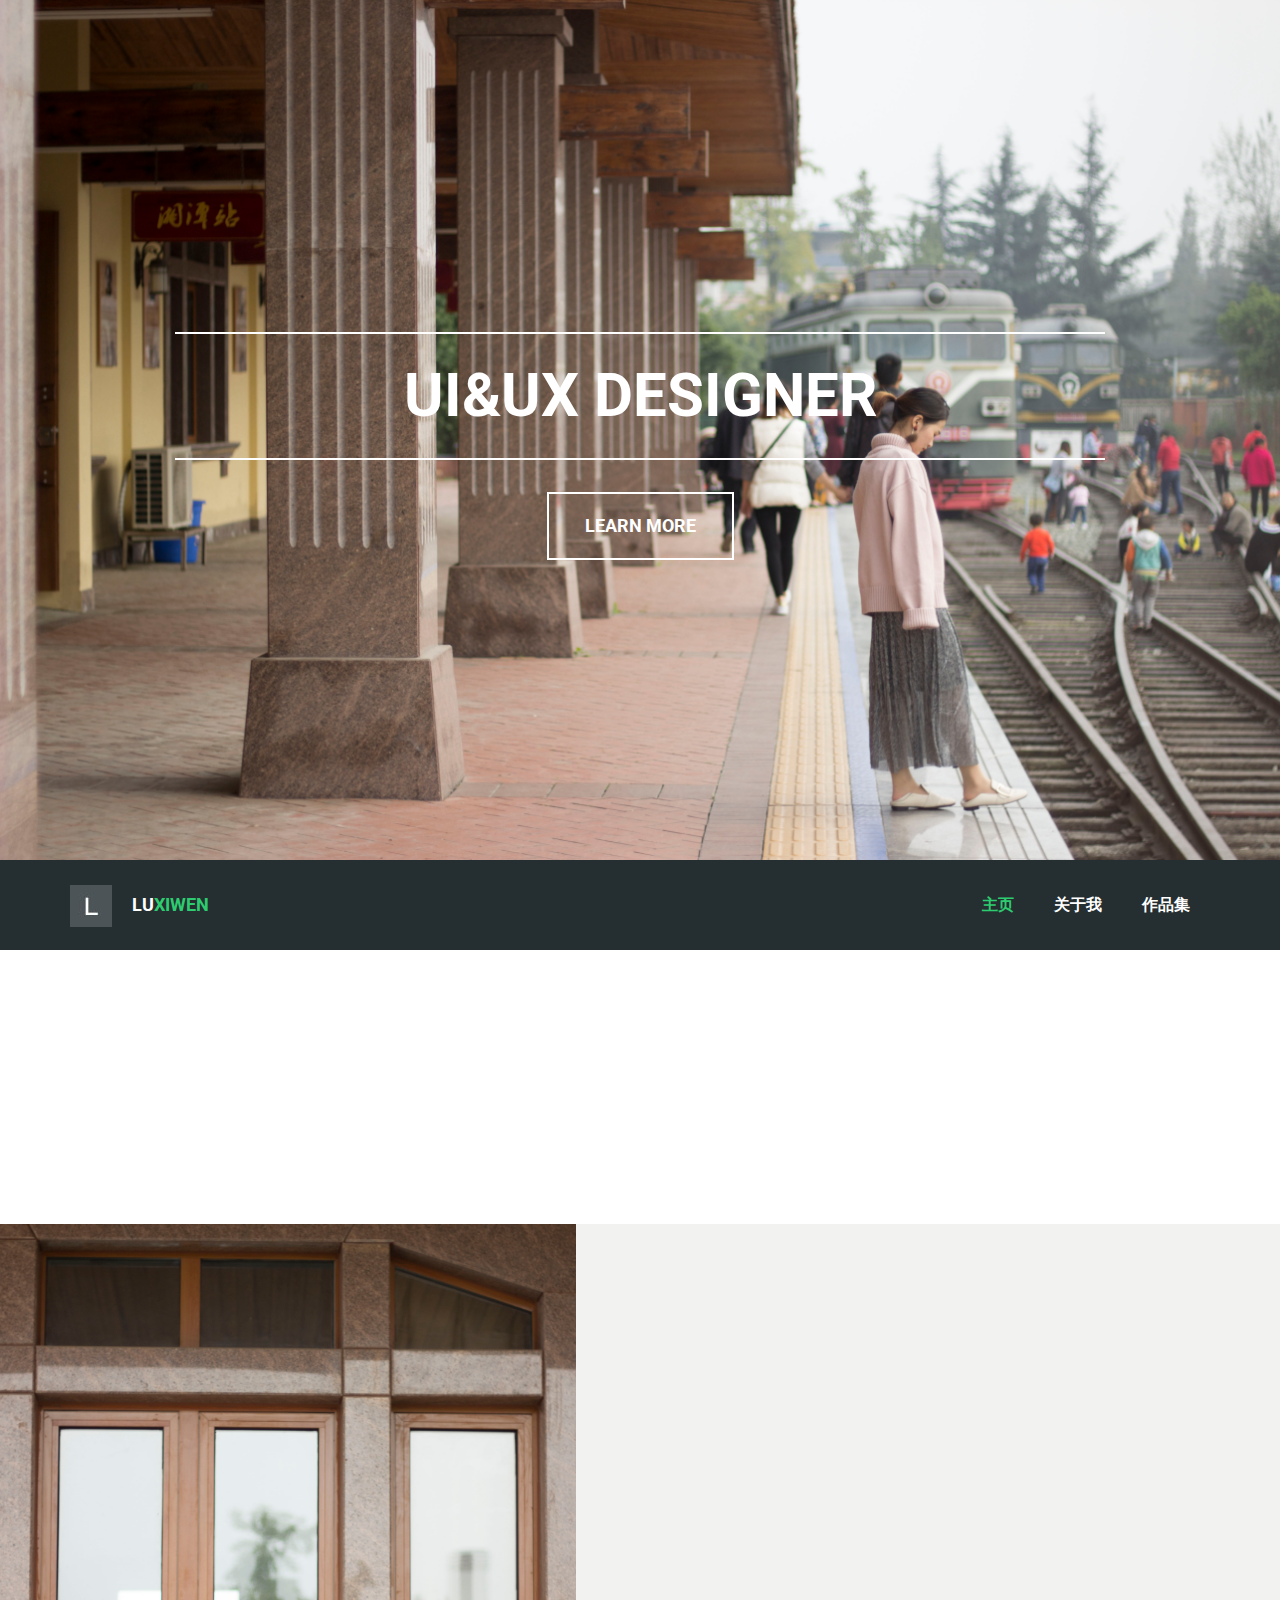
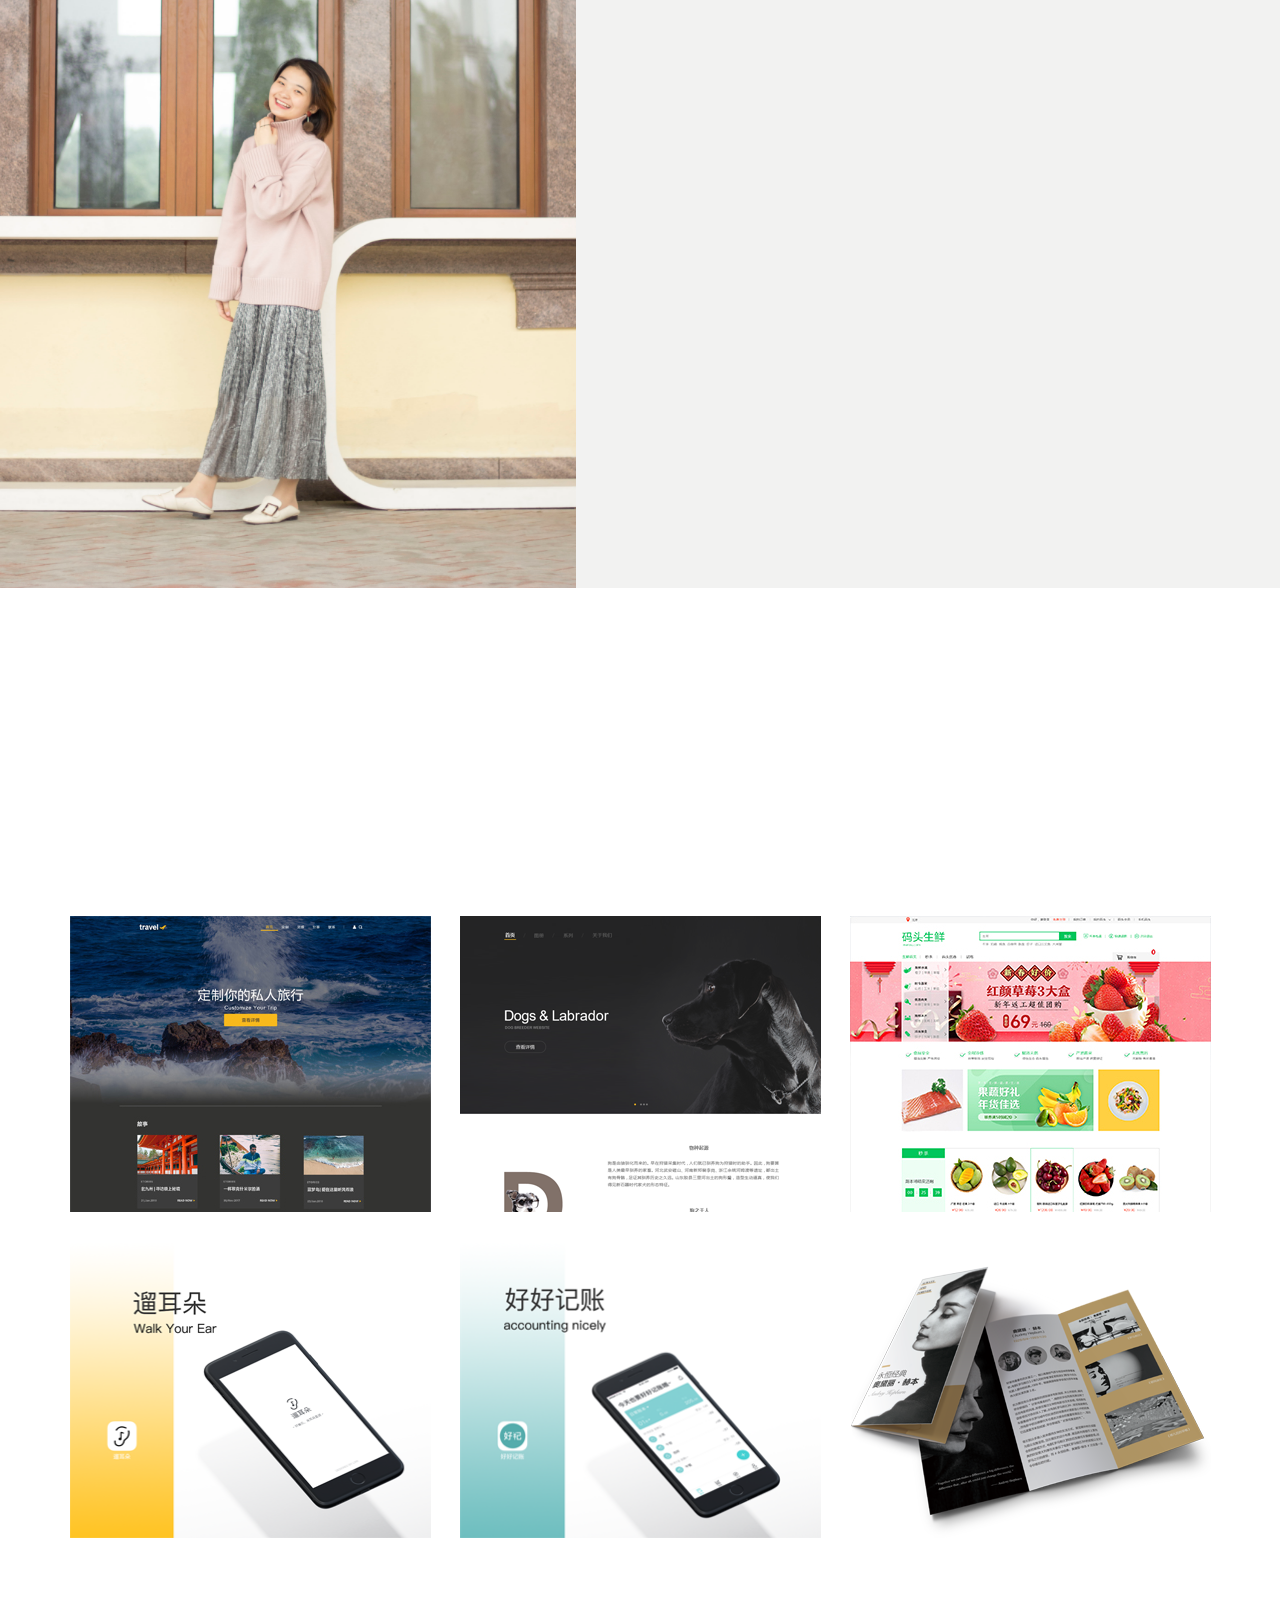
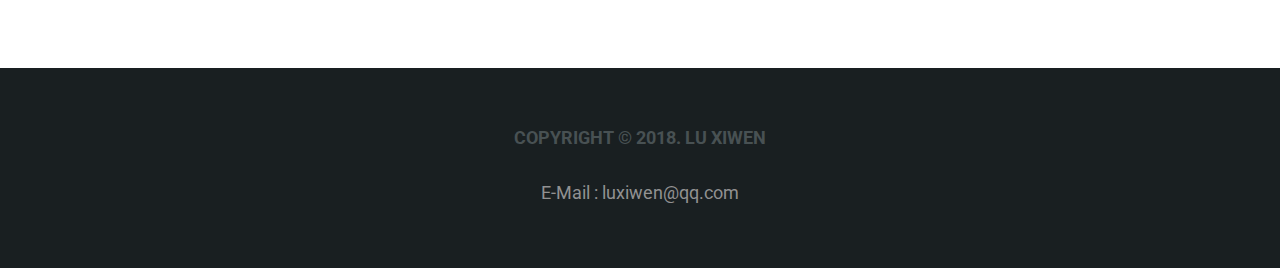
==== commit 3057487b: "update" ====
--- a/index.html
+++ b/index.html
@@ -23,6 +23,7 @@
 <link rel="stylesheet" href="css/prettyPhoto.css">
 <!-- Template styles-->
 <link rel="stylesheet" href="css/style.css">
+<link rel="stylesheet" href="css/img_style.css">
 <!-- Responsive styles-->
 <link rel="stylesheet" href="css/responsive.css">
 
@@ -70,9 +71,9 @@
 
 			<div class="collapse navbar-collapse navigation" id="bs-example-navbar-collapse-1" role="navigation">
 				<ul class="nav navbar-nav navbar-right">
-					<li class="active"><a href="#section-banner">主页</a></li>
-					<li><a href="#section-profile">关于我</a></li>
-					<li><a href="#section-portfolio">作品集</a></li>
+					<li class="active"><a href="#section-banner" style="font-family: 微软雅黑">主页</a></li>
+					<li><a href="#section-profile" style="font-family: 微软雅黑">关于我</a></li>
+					<li><a href="#section-portfolio" style="font-family: 微软雅黑">作品集</a></li>
 				</ul>
 			</div><!-- /.navbar-collapse -->
 		</div><!-- /.container-fluid -->
@@ -167,87 +168,103 @@
 			<div class="col-md-12 text-center wow fadeInUp">
 				<div class="section-heading">
 					<h2 class="heading-title">作品集</h2>
-					<p>Lorem ipsum dolor sit amet, ea doming epicuri iudicabit nam, te usu virtute placerat. Purto brute disputando cu est, eam dicam soluta ei. Vel dicam vivendo accusata ei, cum ne periculis molestiae pri. </p>
-				</div>
-			</div>
-		</div>
-
-		<div class="row">
-			<div class="col-md-4 col-sm-4">
-				<div class="portfolio-box">
+					<a href="https://d.pcs.baidu.com/file/831917dbeea19a23769aa20048686ed9?fid=3140303153-250528-810755887962422&dstime=1522767215&rt=sh&sign=FDtAERVY-DCb740ccc5511e5e8fedcff06b081203-%2Bjwk%2BqAiOH6guXhOf%2F7fG5gNfAc%3D&expires=8h&chkv=1&chkbd=0&chkpc=et&dp-logid=2155862871255405331&dp-callid=0&r=617757363" class="btn btn-primary">下载完整作品集</a>
+				</div>
+			</div>
+		</div>
+
+		<div class="row">
+			<div class="col-md-4 col-sm-4">
+				<div id="travel" class="portfolio-box">
+					<img id="smallImg" src="images/portfolio/web/travel_home.jpg" style="width: 361px; height: 296px;"/>
+				</div> 
+				<!-- <div class="portfolio-box">
 					<img src="images/portfolio/port1.jpg" alt="" class="img-responsive">
 					<div class="image-overlay text-center">
-						<a href="images/portfolio/port1.jpg" data-rel="prettyPhoto"><i class="fa fa-search"></i></a>
-					</div>
-				</div>
-			</div> <!-- col-md-4 end -->
-			<div class="col-md-4 col-sm-4">
-				<div class="portfolio-box">
+						<a href="images/portfolio/port1.jpg" data-rel="prettyPhoto" title="山川湖海"><i class="fa fa-search"></i></a>
+					</div>
+					<div id="webWorks" style="display: none;">
+						hello.
+
+					</div>
+				</div> -->
+			</div> <!-- col-md-4 end -->
+			<div class="col-md-4 col-sm-4">
+				<div class="portfolio-box">
+					<img src="images/portfolio/web/dog.png" style="width: 361px; height: 296px;"/>
+				</div>
+				<!-- <div class="portfolio-box">
 					<img src="images/portfolio/port2.jpg" alt="" class="img-responsive">
 					<div class="image-overlay text-center">
 						<a href="images/portfolio/port2.jpg" data-rel="prettyPhoto"><i class="fa fa-search"></i></a>
 					</div>
-				</div>
-			</div> <!-- col-md-4 end -->
-			<div class="col-md-4 col-sm-4">
-				<div class="portfolio-box">
+				</div> -->
+			</div> <!-- col-md-4 end -->
+			<div class="col-md-4 col-sm-4">
+				<div class="portfolio-box">
+					<img src="images/portfolio/web/e-commerce.jpg" style="width: 361px; height: 296px;"/>
+				</div>
+				<!-- <div class="portfolio-box">
 					<img src="images/portfolio/port3.jpg" alt="" class="img-responsive">
 					<div class="image-overlay text-center">
 						<a href="images/portfolio/port3.jpg" data-rel="prettyPhoto"><i class="fa fa-search"></i></a>
 					</div>
-				</div>
+				</div> -->
 			</div> <!-- col-md-4 end 3step-->
 			<div class="clearfix"></div>
 			<div class="col-md-4 col-sm-4">
 				<div class="portfolio-box">
-					<img src="images/portfolio/port4.jpg" alt="" class="img-responsive">
+					<img src="images/portfolio/web/music.jpg" style="width: 361px; height: 296px;"/>
+					<!-- <img src="images/portfolio/port4.jpg" alt="" class="img-responsive">
 					<div class="image-overlay text-center">
 						<a href="images/portfolio/port4.jpg" data-rel="prettyPhoto"><i class="fa fa-search"></i></a>
-					</div>
-				</div>
-			</div> <!-- col-md-4 end -->
-			<div class="col-md-4 col-sm-4">
-				<div class="portfolio-box">
-					<img src="images/portfolio/port1.jpg" alt="" class="img-responsive">
+					</div> -->
+				</div>
+			</div> <!-- col-md-4 end -->
+			<div class="col-md-4 col-sm-4">
+				<div class="portfolio-box">
+					<img src="images/portfolio/web/money.png" style="width: 361px; height: 296px;"/>
+					<!-- <img src="images/portfolio/port1.jpg" alt="" class="img-responsive">
 					<div class="image-overlay text-center">
 						<a href="images/portfolio/port1.jpg" data-rel="prettyPhoto"><i class="fa fa-search"></i></a>
-					</div>
-				</div>
-			</div> <!-- col-md-4 end -->
-			<div class="col-md-4 col-sm-4">
-				<div class="portfolio-box">
-					<img src="images/portfolio/port2.jpg" alt="" class="img-responsive">
+					</div> -->
+				</div>
+			</div> <!-- col-md-4 end -->
+			<div class="col-md-4 col-sm-4">
+				<div class="portfolio-box">
+					<img src="images/portfolio/web/graphic.png" style="width: 361px; height: 296px;"/>
+					<!-- <img src="images/portfolio/port2.jpg" alt="" class="img-responsive">
 					<div class="image-overlay text-center">
 						<a href="images/portfolio/port2.jpg" data-rel="prettyPhoto"><i class="fa fa-search"></i></a>
-					</div>
+					</div> -->
 				</div>
 			</div> <!-- col-md-4 end 6 step -->
 			<div class="clearfix"></div>
 
-			<div class="col-md-4 col-sm-4">
+			<!-- <div class="col-md-4 col-sm-4">
 				<div class="portfolio-box">
 					<img src="images/portfolio/port3.jpg" alt="" class="img-responsive">
 					<div class="image-overlay text-center">
 						<a href="images/portfolio/port3.jpg" data-rel="prettyPhoto"><i class="fa fa-search"></i></a>
 					</div>
 				</div>
-			</div> <!-- col-md-4 end -->
-			<div class="col-md-4 col-sm-4">
+			</div> col-md-4 end -->
+			<!-- <div class="col-md-4 col-sm-4">
 				<div class="portfolio-box">
 					<img src="images/portfolio/port4.jpg" alt="" class="img-responsive">
 					<div class="image-overlay text-center">
 						<a href="images/portfolio/port4.jpg" data-rel="prettyPhoto"><i class="fa fa-search"></i></a>
 					</div>
 				</div>
-			</div> <!-- col-md-4 end -->
-			<div class="col-md-4 col-sm-4">
+			</div> col-md-4 end -->
+			<!-- <div class="col-md-4 col-sm-4">
 				<div class="portfolio-box">
 					<img src="images/portfolio/port1.jpg" alt="" class="img-responsive">
 					<div class="image-overlay text-center">
 						<a href="images/portfolio/port1.jpg" data-rel="prettyPhoto"><i class="fa fa-search"></i></a>
 					</div>
 				</div>
-			</div> <!-- col-md-4 end -->
+			</div> col-md-4 end -->
 		</div>
 	</div>
 </section>
@@ -257,16 +274,16 @@
 	<div class="container">
 		<div class="row">
 			<div class="col-md-12 text-center">
-				<h4>Copyright &copy; 2016.Company name All rights reserved.<a target="_blank" href="http://sc.chinaz.com/moban/">&#x7F51;&#x9875;&#x6A21;&#x677F;</a></h4>
-
-				<ul class="socail-link list-inline">
+				<h4>Copyright &copy; 2018. Lu Xiwen</h4>
+				<p>E-Mail : luxiwen@qq.com</p>
+				<!-- <ul class="socail-link list-inline">
 					<li><a href="#"><i class="fa fa-twitter"></i></a></li>
 					<li><a href="#"><i class="fa fa-facebook"></i></a></li>
 					<li><a href="#"><i class="fa fa-pinterest"></i></a></li>
 					<li><a href="#"><i class="fa fa-google-plus"></i></a></li>
 					<li><a href="#"><i class="fa fa-dribbble"></i></a></li>
 					<li><a href="#"><i class="fa fa-linkedin"></i></a></li>
-				</ul>
+				</ul> -->
 			</div>
 		</div>
 	</div>
@@ -287,6 +304,7 @@
 <!-- Sticky Menu -->
 <script src="js/jquery.sticky.js"></script>
 <script type="text/javascript" src="js/custom.js"></script>
+<script type="text/javascript" src="js/carousel.js"></script>
 <!-- Google Map API Key Source -->
 <!---<script src="http://maps.google.com/maps/api/js?sensor=false"></script>--->
 <script>
--- a/css/img_style.css
+++ b/css/img_style.css
@@ -0,0 +1,112 @@
+/*定义css变量*/
+:root{ 
+	--mywidth: 600px;
+	--myheight: 350px;
+}
+
+*{
+	margin: 0;
+	padding: 0;
+}
+
+.content{
+	width: 100%;
+	height: 100%;
+	display: flex;
+    justify-content: center;
+    align-items: center;
+}
+.a-content{
+	border: 1px solid rgba(0,0,0,0.1);
+    border-radius:20px;
+    -webkit-box-shadow: 0px 0px 10px rgba(0, 0, 0, 0.3);
+    box-shadow: 0px 0px 10px rgba(0, 0, 0, 0.3);
+    position: relative;
+}
+.a-content:before{
+    content: '';
+    width: 500px;
+    height: 300px;
+    left: 35px;
+    top: 19px;
+    z-index:-1;
+    position:absolute;
+    border-radius:20px;
+    border: 1px solid rgba(0,0,0, 0.1);
+    background: rgba(0, 0, 0, 0.0);
+    -webkit-box-shadow: 0px 0px 5px rgba(0, 0, 0, 0.2);
+    box-shadow: 0px 0px 5px rgba(0, 0, 0, 0.2);
+    -webkit-transform: translate(-5%,-5%);
+    transform:translate(-5%,-5%);
+	-ms-transform:translate(-5%,-5%);
+	-moz-transform:translate(-5%,-5%);
+	-o-transform:translate(-5%,-5%);
+}
+.a-content:after{
+    content: '';
+    position:absolute;
+    top:-25px; 
+    left: 25%;
+    width: 270px;
+    height: 40px;
+    background: -webkit-gradient(linear, 555% 20%, 0% 92%, from(rgba(0, 0, 0, 0.1)), to(rgba(0, 0, 0, 0.0)), color-stop(.1,rgba(0, 0, 0, 0.2)));
+    border-left: 1px dashed rgba(0, 0, 0, 0.1);
+    border-right: 1px dashed rgba(0, 0, 0, 0.1);
+    -webkit-box-shadow: 0px 0px 12px rgba(0, 0, 0, 0.2);
+    box-shadow: 0px 0px 12px rgba(0, 0, 0, 0.2);
+	display: none;
+}
+.carousel-content{
+	width: var(--mywidth);
+	height: var(--myheight);
+	position: relative;
+	overflow: hidden;
+	border-radius:10px;
+}
+.carousel{
+	height: var(--myheight);
+	position: absolute;
+}
+.carousel li{
+	float: left;
+}
+.carousel li,.carousel li img{
+	width: var(--mywidth);
+	height: var(--myheight);
+}
+.img-index{
+	position: absolute;
+    bottom: 8px;
+    width: 100%;
+    display: flex;
+    justify-content: center;
+}
+.img-index li{
+	float: left;
+    width: 18px;
+    height: 18px;
+    line-height: 18px;
+    text-align: center;
+    border-radius: 10px;
+    background-color: rgba(0,0,0,0.2);
+    font-size: 12px;
+    cursor: pointer;
+    margin: 0 3px;
+    color: #fff;
+}
+.img-index li.js_index,.img-index li:hover{
+	background-color: rgba(0,0,0,0.7);
+}
+.carousel-prev,.carousel-next{
+	position: absolute;
+	display: inline-block;
+	top: 45%;
+	cursor: pointer;
+    display: none;
+}
+.carousel-prev{
+	left: 0;
+}
+.carousel-next{
+	right: 0;
+}